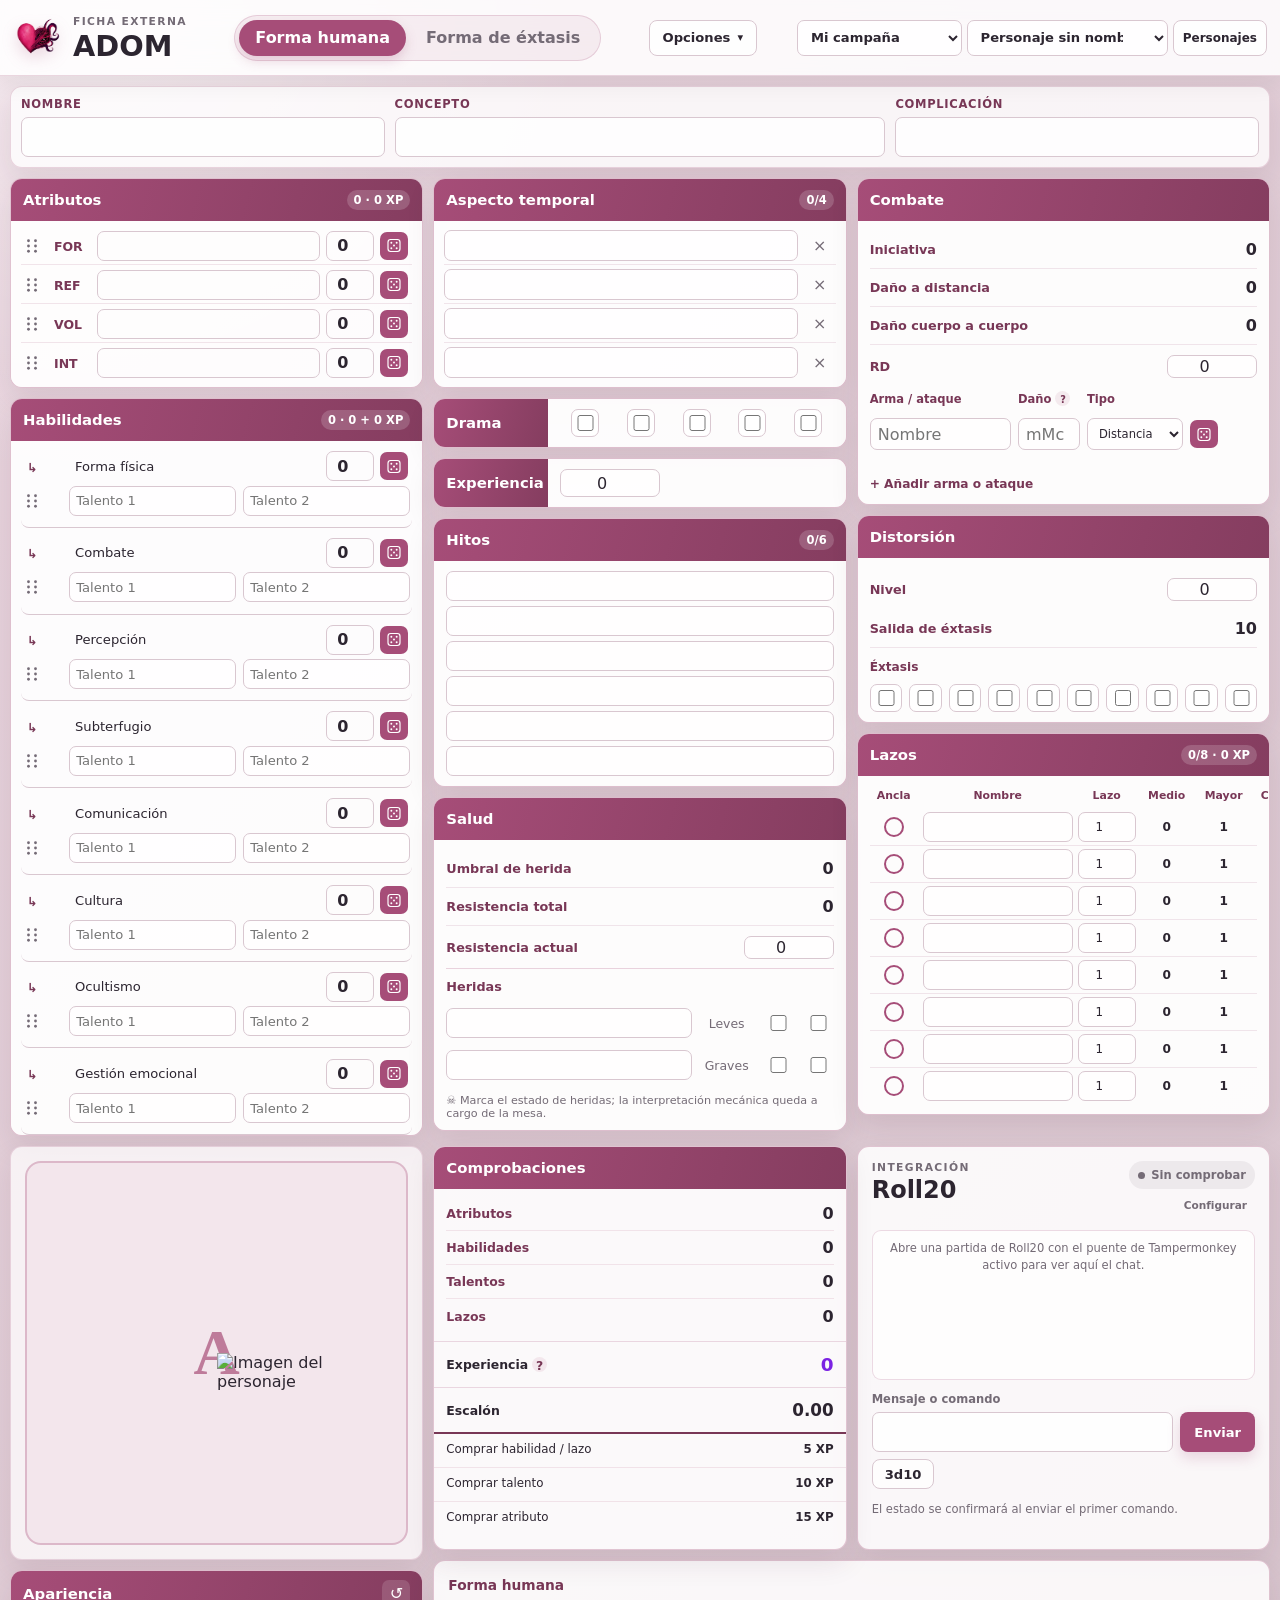
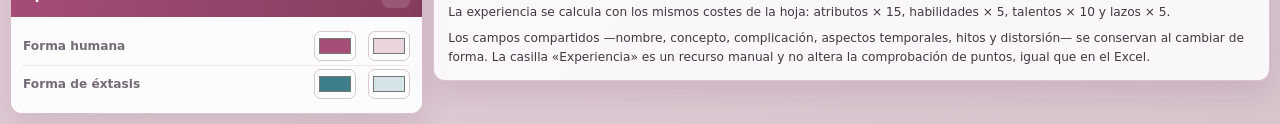
==== index.html @ f101514a "a" ====
<!DOCTYPE html>
<html lang="es">

<head>
    <meta charset="UTF-8">
    <meta name="viewport" content="width=device-width, initial-scale=1.0">
    <meta name="color-scheme" content="light">
    <title>ADOM - Ficha externa</title>
    <link rel="icon" type="image/png" href="favicon.png">
    <link rel="stylesheet" href="css/styles.css?v=46">
    <link rel="stylesheet" href="css/brand.css?v=1">
</head>

<body>
    <div class="app-shell" id="appShell">
        <header class="topbar">
            <div class="brand-block">
                <img class="brand-mark" src="logo.png" alt="Logo oficial de ADOM">
                <div class="brand-copy">
                    <p class="eyebrow brand-eyebrow">Ficha externa</p>
                    <h1 class="brand-title">ADOM</h1>
                </div>
            </div>

            <div class="character-manager" id="characterManager" aria-label="Selección de campaña y personaje">
                <label for="campaignSelector">Campaña</label>
                <select id="campaignSelector" aria-label="Campaña activa"></select>
                <label for="characterSelector">Personaje</label>
                <select id="characterSelector" aria-label="Personaje activo"></select>
                <button class="character-manager-button" id="openCharacterLibraryButton"
                    type="button">Personajes</button>
            </div>

            <div class="form-switcher" role="tablist" aria-label="Forma del personaje">
                <button class="form-tab is-active" id="humanTab" type="button" role="tab" aria-selected="true"
                    data-form="human">
                    Forma humana
                </button>
                <button class="form-tab" id="ecstasyTab" type="button" role="tab" aria-selected="false"
                    data-form="ecstasy">
                    Forma de éxtasis
                </button>
            </div>

            <div class="topbar-actions">
                <span class="viewer-badge" id="viewerBadge" hidden>Solo lectura</span>
                <span class="save-status" id="saveStatus" data-state="saved">Guardado</span>
                <details class="options-menu" id="optionsMenu">
                    <summary class="button button-secondary">Opciones</summary>
                    <div class="options-menu-panel">
                        <button class="button button-primary" id="shareButton" type="button">Compartir ficha</button>
                        <button class="button button-secondary" id="exportButton" type="button">Exportar
                            ficha</button>
                        <label class="button button-secondary file-button">
                            Importar ficha
                            <input id="importInput" type="file" accept="application/json,.json">
                        </label>
                        <button class="button button-secondary" id="exportCampaignButton" type="button">Exportar
                            campaña</button>
                        <label class="button button-secondary file-button">
                            Importar campaña
                            <input id="importCampaignInput" type="file" accept="application/json,.json">
                        </label>
                        <label class="button button-secondary file-button">
                            Importar ficha Excel
                            <input id="excelImportInput" type="file"
                                accept="application/vnd.openxmlformats-officedocument.spreadsheetml.sheet,.xlsx">
                        </label>
                        <button class="button button-danger button-quiet options-reset-button" id="resetButton"
                            type="button">Restablecer todo</button>
                    </div>
                </details>
            </div>
        </header>

        <main class="sheet-container">
            <section class="identity-strip" aria-label="Identidad del personaje">
                <label class="field field-name">
                    <span>Nombre</span>
                    <input id="characterName" type="text" autocomplete="off">
                </label>
                <label class="field field-concept">
                    <span>Concepto</span>
                    <input id="characterConcept" type="text" autocomplete="off">
                </label>
                <label class="field field-complication">
                    <span>Complicación</span>
                    <input id="characterComplication" type="text" autocomplete="off">
                </label>
            </section>

            <div class="sheet-grid">
                <div class="sheet-column sheet-column-left">
                    <section class="card" aria-labelledby="attributesTitle">
                        <div class="card-header">
                            <h2 id="attributesTitle">Atributos</h2>
                            <div class="header-tools">
                                <button class="order-link-button" id="attributesOrderLinkButton" type="button"
                                    aria-pressed="true" aria-label="Desvincular el orden de Atributos" hidden>
                                    <svg viewBox="0 0 24 24" aria-hidden="true">
                                        <path d="M10 13a5 5 0 0 0 7.54.54l3-3a5 5 0 0 0-7.07-7.07l-1.72 1.71"></path>
                                        <path d="M14 11a5 5 0 0 0-7.54-.54l-3 3a5 5 0 0 0 7.07 7.07l1.71-1.71"></path>
                                    </svg>
                                </button>
                                <span class="header-total" id="attributesTotal">0</span>
                            </div>
                        </div>
                        <div class="card-body compact-list" id="attributesList"></div>
                    </section>

                    <section class="card" aria-labelledby="skillsTitle">
                        <div class="card-header">
                            <h2 id="skillsTitle">Habilidades</h2>
                            <div class="header-tools">
                                <button class="order-link-button" id="skillsOrderLinkButton" type="button"
                                    aria-pressed="true" aria-label="Desvincular el orden de Habilidades" hidden>
                                    <svg viewBox="0 0 24 24" aria-hidden="true">
                                        <path d="M10 13a5 5 0 0 0 7.54.54l3-3a5 5 0 0 0-7.07-7.07l-1.72 1.71"></path>
                                        <path d="M14 11a5 5 0 0 0-7.54-.54l-3 3a5 5 0 0 0 7.07 7.07l1.71-1.71"></path>
                                    </svg>
                                </button>
                                <span class="header-total" id="skillsTotal">0</span>
                            </div>
                        </div>
                        <div class="card-body compact-list" id="skillsList"></div>
                    </section>
                </div>

                <div class="sheet-column sheet-column-middle">
                    <section class="card" aria-labelledby="temporalTitle">
                        <div class="card-header">
                            <h2 id="temporalTitle">Aspecto temporal</h2>
                            <span class="header-note" id="temporalAspectsNote">0/4</span>
                        </div>
                        <div class="card-body repeatable-list" id="temporalAspectsList"></div>
                    </section>

                    <section class="card card-inline" aria-labelledby="dramaTitle">
                        <div class="card-header">
                            <h2 id="dramaTitle">Drama</h2>
                        </div>
                        <div class="card-body track" id="dramaTrack"></div>
                    </section>

                    <section class="card card-inline" aria-labelledby="extraExperienceTitle">
                        <div class="card-header">
                            <h2 id="extraExperienceTitle">Experiencia</h2>
                        </div>
                        <div class="card-body inline-number">
                            <input id="extraExperience" type="number" min="-1" step="1" inputmode="numeric">
                        </div>
                    </section>

                    <section class="card" aria-labelledby="milestonesTitle">
                        <div class="card-header">
                            <h2 id="milestonesTitle">Hitos</h2><span class="header-note" id="milestonesNote">0/6</span>
                        </div>
                        <div class="card-body repeatable-list" id="milestonesList"></div>
                    </section>

                    <section class="card" aria-labelledby="healthTitle">
                        <div class="card-header">
                            <h2 id="healthTitle">Salud</h2>
                        </div>
                        <div class="card-body" id="healthPanel"></div>
                    </section>
                </div>

                <div class="sheet-column sheet-column-right">
                    <section class="card" aria-labelledby="combatTitle">
                        <div class="card-header">
                            <h2 id="combatTitle">Combate</h2>
                        </div>
                        <div class="card-body" id="combatPanel"></div>
                        <div class="card-footer">
                            <button class="text-button" id="addWeaponButton" type="button">+ Añadir arma o
                                ataque</button>
                        </div>
                    </section>

                    <section class="card" aria-labelledby="distortionTitle">
                        <div class="card-header">
                            <h2 id="distortionTitle">Distorsión</h2>
                        </div>
                        <div class="card-body" id="distortionPanel"></div>
                    </section>

                    <section class="card" id="arcaneCard" aria-labelledby="arcaneTitle" hidden>
                        <div class="card-header">
                            <h2 id="arcaneTitle">Habilidades arcanas</h2>
                            <span class="header-total" id="arcaneTotal">0</span>
                        </div>
                        <div class="card-body repeatable-list" id="arcaneSkillsList"></div>
                        <div class="card-footer">
                            <button class="text-button" id="addArcaneSkillButton" type="button">+ Añadir habilidad
                                arcana</button>
                        </div>
                    </section>

                    <section class="card" aria-labelledby="bondsTitle">
                        <div class="card-header">
                            <h2 id="bondsTitle">Lazos</h2>
                            <span class="header-note" id="bondsNote">8 fijos</span>
                        </div>
                        <div class="card-body" id="bondsPanel"></div>
                    </section>
                </div>

                <div class="sheet-portrait-column">
                    <section class="character-portrait-card" aria-label="Imagen del personaje">
                        <div class="portrait-preview-wrap" id="portraitPreviewWrap" data-frame="square">
                            <img id="characterPortrait" class="character-portrait" alt="Imagen del personaje"
                                draggable="false" hidden>
                            <div id="characterPortraitPlaceholder" class="portrait-placeholder" aria-hidden="true">A
                            </div>
                        </div>
                        <div class="portrait-editor-controls" id="portraitEditorControls" hidden>
                            <label class="field portrait-url-field">
                                <span>URL pública de la imagen</span>
                                <div class="portrait-url-row">
                                    <input id="characterImageUrl" type="url"
                                        placeholder="https://ejemplo.com/personaje.jpg" autocomplete="off"
                                        spellcheck="false">
                                    <button id="applyImageUrlButton" class="button button-secondary"
                                        type="button">Añadir</button>
                                    <button id="clearImageUrlButton" class="button button-danger button-quiet"
                                        type="button" hidden>Quitar</button>
                                </div>
                                <small>Usa un enlace directo público que termine normalmente en .jpg, .png, .webp o
                                    similar.</small>
                            </label>
                            <div class="portrait-adjustments" id="portraitAdjustments" hidden>
                                <label for="characterImageFrame">Marco</label>
                                <select id="characterImageFrame" class="portrait-frame-select">
                                    <option value="square">Cuadrado</option>
                                    <option value="portrait">Vertical</option>
                                </select>
                                <label for="characterImageZoom">Zoom</label>
                                <input id="characterImageZoom" type="range" min="1" max="3" step="0.05" value="1">
                                <output id="characterImageZoomValue" for="characterImageZoom">100%</output>
                                <button id="resetImageTransformButton" class="button button-secondary"
                                    type="button">Centrar</button>
                            </div>
                            <small class="portrait-adjustment-help" id="portraitAdjustmentHelp" hidden>Arrastra la
                                imagen para encuadrarla. Usa la rueda o el control para cambiar el zoom.</small>
                        </div>
                    </section>

                    <section class="appearance-card" aria-labelledby="appearanceTitle">
                        <div class="card-header">
                            <h2 id="appearanceTitle">Apariencia</h2>
                            <button id="resetAppearanceButton" class="icon-button appearance-reset-button" type="button"
                                title="Restablecer apariencia" aria-label="Restablecer colores de apariencia">↺</button>
                        </div>
                        <div class="card-body appearance-body">
                            <div class="color-setting">
                                <span>Forma humana</span>
                                <input id="humanColorInput" type="color" value="#a64d78" title="Color principal humano"
                                    aria-label="Color principal de la forma humana">
                                <input id="humanBackgroundInput" type="color" value="#ead5df" title="Fondo humano"
                                    aria-label="Color de fondo de la forma humana">
                            </div>
                            <div class="color-setting">
                                <span>Forma de éxtasis</span>
                                <input id="ecstasyColorInput" type="color" value="#3f7f8b"
                                    title="Color principal de éxtasis"
                                    aria-label="Color principal de la forma de éxtasis">
                                <input id="ecstasyBackgroundInput" type="color" value="#d4e4e7" title="Fondo de éxtasis"
                                    aria-label="Color de fondo de la forma de éxtasis">
                            </div>
                        </div>
                    </section>
                </div>

                <aside class="sheet-sidebar">
                    <section class="summary-card" aria-labelledby="checksTitle">
                        <div class="summary-header">
                            <h2 id="checksTitle">Comprobaciones</h2>
                        </div>
                        <dl class="summary-list" id="checksPanel"></dl>
                        <div class="xp-block">
                            <span class="xp-label">Experiencia <span class="damage-formula-help xp-breakdown-help"
                                    tabindex="0" aria-label="Ver desglose de la experiencia">?<span
                                        class="damage-formula-tooltip xp-breakdown-tooltip"
                                        id="experienceBreakdownTooltip" role="tooltip"></span></span></span>
                            <strong id="experienceTotal">0</strong>
                        </div>
                        <div class="xp-block xp-adjusted" id="adjustedExperienceRow" hidden>
                            <span class="xp-label">XP − distorsión + lazos <span
                                    class="damage-formula-help xp-breakdown-help" tabindex="0"
                                    aria-label="Ver desglose de la experiencia ajustada">?<span
                                        class="damage-formula-tooltip xp-breakdown-tooltip"
                                        id="adjustedExperienceBreakdownTooltip" role="tooltip"></span></span></span>
                            <strong id="adjustedExperience">0</strong>
                        </div>
                        <div class="tier-block">
                            <span id="tierLabel">Escalón</span>
                            <strong id="tierValue">0.00</strong>
                        </div>
                        <div class="cost-list">
                            <div><span>Comprar habilidad / lazo</span><strong>5 XP</strong></div>
                            <div><span>Comprar talento</span><strong>10 XP</strong></div>
                            <div><span>Comprar atributo</span><strong>15 XP</strong></div>
                        </div>
                    </section>

                    <section class="roll20-card" aria-labelledby="roll20Title">
                        <div class="roll20-heading">
                            <div>
                                <p class="eyebrow">Integración</p>
                                <h2 id="roll20Title">Roll20</h2>
                            </div>
                            <div class="roll20-heading-actions">
                                <span class="connection-pill" id="connectionStatus" data-state="unknown">Sin
                                    comprobar</span>
                                <a class="roll20-setup-button" id="roll20SetupLink" href="instalar.html">Configurar</a>
                            </div>
                        </div>
                        <div class="roll20-chat" id="roll20Chat" role="log" aria-live="polite"
                            aria-label="Mensajes del chat de Roll20">
                            <p class="roll20-chat-empty" id="roll20ChatEmpty">Abre una partida de Roll20 con el puente
                                de Tampermonkey activo para ver aquí el chat.</p>
                        </div>
                        <label class="field field-small">
                            <span>Mensaje o comando</span>
                            <div class="command-row">
                                <input id="manualCommand" type="text" value="" spellcheck="false">
                                <button class="button button-secondary" id="resetManualCommandButton" type="button"
                                    title="Usar el comando base sin modificador">3d10</button>
                                <button class="button button-primary" id="sendCommandButton"
                                    type="button">Enviar</button>
                            </div>
                        </label>
                        <p class="bridge-message" id="bridgeMessage" aria-live="polite">El estado se confirmará al
                            enviar el primer comando.</p>
                    </section>

                    <section class="help-card" id="formHelp"></section>
                </aside>
            </div>
        </main>

        <dialog class="character-library-dialog" id="characterLibraryDialog" aria-labelledby="characterLibraryTitle">
            <div class="character-library-header">
                <div>
                    <p class="eyebrow">Organización</p>
                    <h2 id="characterLibraryTitle">Campañas y personajes</h2>
                </div>
                <button class="icon-button" id="closeCharacterLibraryButton" type="button"
                    aria-label="Cerrar">×</button>
            </div>

            <section class="library-section" aria-label="Gestión de campañas">
                <label class="field field-small" for="libraryCampaignSelector"><span>Campaña</span></label>
                <div class="library-toolbar">
                    <select id="libraryCampaignSelector"></select>
                    <button class="button button-secondary" id="addCampaignButton" type="button">+ Campaña</button>
                    <button class="button button-secondary" id="renameCampaignButton" type="button">Renombrar</button>
                    <button class="button button-danger button-quiet" id="deleteCampaignButton"
                        type="button">Eliminar</button>
                </div>
            </section>

            <section class="library-section library-browser" aria-label="Carpetas y personajes">
                <div class="library-filters">
                    <label class="field field-small" for="characterSearch">
                        <span>Buscar por nombre</span>
                        <input id="characterSearch" type="search" placeholder="Escribe un nombre…" autocomplete="off">
                    </label>
                    <label class="field field-small" for="folderFilter">
                        <span>Carpeta</span>
                        <select id="folderFilter"></select>
                    </label>
                    <div class="library-folder-actions">
                        <button class="button button-secondary" id="addFolderButton" type="button">+ Carpeta</button>
                        <button class="button button-secondary" id="renameFolderButton" type="button">Renombrar</button>
                        <button class="button button-danger button-quiet" id="deleteFolderButton"
                            type="button">Eliminar</button>
                    </div>
                </div>
                <div class="character-library-list" id="characterLibraryList"></div>
            </section>

            <div class="character-library-footer">
                <span id="characterLibraryCount">0 personajes</span>
                <div>
                    <button class="button button-danger button-quiet" id="deleteCharacterButton" type="button">Eliminar
                        personaje activo</button>
                    <button class="button button-primary" id="newCharacterButton" type="button">+ Nuevo
                        personaje</button>
                </div>
            </div>
        </dialog>

        <div class="toast-region" id="toastRegion" aria-live="polite" aria-atomic="true"></div>
    </div>

    <script src="js/state.js?v=33"></script>
    <script src="js/xlsx-import.js"></script>
    <script src="js/calculations.js"></script>
    <script src="js/roll20-bridge.js?v=31"></script>
    <script src="js/ui.js?v=46"></script>
    <script src="js/app.js"></script>
</body>

</html>
---- css/styles.css ----
:root {
    --page-bg: #ead5df;
    --page-bg-deep: #dfc2d0;
    --accent: #a64d78;
    --accent-strong: #7e2b55;
    --accent-soft: #f5e9ef;
    --accent-rgb: 166, 77, 120;
    --ink: #2c2530;
    --muted: #746b76;
    --line: #d9c7d0;
    --surface: #fffdfd;
    --surface-muted: rgba(255, 255, 255, 0.72);
    --danger: #9f3140;
    --success: #237654;
    --warning: #8b6118;
    --shadow: 0 12px 28px rgba(72, 31, 51, 0.10);
    --radius: 12px;
    --radius-small: 8px;
    --transition: 160ms ease;
}

* {
    box-sizing: border-box;
}

html {
    min-width: 320px;
    background: var(--page-bg);
}

body {
    margin: 0;
    max-width: 100%;
    overflow-x: hidden;
    color: var(--ink);
    background:
        radial-gradient(circle at 8% 0%, rgba(255, 255, 255, 0.56), transparent 30rem),
        linear-gradient(135deg, var(--page-bg), var(--page-bg-deep));
    font-family: Inter, ui-sans-serif, system-ui, -apple-system, BlinkMacSystemFont, "Segoe UI", sans-serif;
    min-height: 100vh;
}

button,
input,
textarea,
select {
    font: inherit;
}

button {
    color: inherit;
}

input,
textarea,
select {
    width: 100%;
    border: 1px solid var(--line);
    border-radius: 7px;
    color: var(--ink);
    background: rgba(255, 255, 255, 0.86);
    outline: none;
    transition: border-color var(--transition), box-shadow var(--transition), background var(--transition);
}

input:focus,
textarea:focus,
select:focus {
    border-color: var(--accent);
    background: #fff;
    box-shadow: 0 0 0 3px rgba(var(--accent-rgb), 0.14);
}

input[type="number"] {
    text-align: center;
}

input[type="checkbox"] {
    width: 1.05rem;
    height: 1.05rem;
    accent-color: var(--accent);
}

.app-shell[data-form="ecstasy"] {
    --page-bg: #d4e4e7;
    --page-bg-deep: #bfd6da;
    --accent: #3f7f8b;
    --accent-strong: #185865;
    --accent-soft: #e5f1f3;
    --accent-rgb: 63, 127, 139;
    --line: #bfd2d6;
    --shadow: 0 12px 28px rgba(21, 71, 79, 0.11);
}

.app-shell {
    min-height: 100vh;
    background:
        radial-gradient(circle at 8% 0%, rgba(255, 255, 255, 0.56), transparent 30rem),
        linear-gradient(135deg, var(--page-bg), var(--page-bg-deep));
    transition: background 260ms ease;
}

.topbar {
    position: sticky;
    top: 0;
    z-index: 20;
    display: grid;
    grid-template-columns: auto 1fr auto minmax(360px, 470px);
    grid-template-areas: "brand forms options character";
    align-items: center;
    column-gap: 40px;
    row-gap: 10px;
    min-height: 76px;
    padding: 13px;
    border-bottom: 1px solid rgba(var(--accent-rgb), 0.22);
    background: rgba(255, 255, 255, 0.86);
    backdrop-filter: blur(15px);
    box-shadow: 0 7px 25px rgba(29, 25, 30, 0.07);
}

.character-manager {
    grid-area: character;
    display: grid;
    grid-template-columns: minmax(110px, 0.9fr) minmax(130px, 1.1fr) auto;
    align-items: center;
    gap: 5px;
}

.character-manager label {
    position: absolute;
    width: 1px;
    height: 1px;
    overflow: hidden;
    clip: rect(0, 0, 0, 0);
}

.character-manager select {
    min-width: 0;
    height: 36px;
    padding: 6px 28px 6px 9px;
    font-size: 0.82rem;
    font-weight: 700;
}

.character-manager-button {
    min-height: 36px;
    padding: 6px 9px;
    border: 1px solid var(--line);
    border-radius: 8px;
    background: rgba(255, 255, 255, 0.75);
    cursor: pointer;
    font-size: 0.75rem;
    font-weight: 800;
}

.character-manager-button:hover {
    border-color: var(--accent);
    background: #fff;
}

.character-manager-delete {
    color: var(--danger);
}

.character-manager-button:disabled {
    opacity: 0.42;
    cursor: not-allowed;
}

.brand-block {
    grid-area: brand;
}

.character-library-dialog {
    width: min(900px, calc(100vw - 28px));
    max-width: none;
    max-height: min(760px, calc(100vh - 28px));
    padding: 0;
    overflow: hidden;
    border: 1px solid rgba(var(--accent-rgb), 0.3);
    border-radius: 16px;
    color: var(--ink);
    background: #fffdfd;
    box-shadow: 0 28px 80px rgba(44, 37, 48, 0.28);
}

.character-library-dialog::backdrop {
    background: rgba(44, 37, 48, 0.46);
    backdrop-filter: blur(3px);
}

.destructive-confirm-dialog {
    width: min(460px, calc(100vw - 28px));
    max-width: none;
    padding: 0;
    overflow: visible;
    border: 0;
    border-radius: 18px;
    background: transparent;
    box-shadow: 0 28px 80px rgba(44, 37, 48, 0.32);
}

.destructive-confirm-dialog::backdrop {
    background: rgba(44, 37, 48, 0.58);
    backdrop-filter: blur(4px);
}

.destructive-confirm-dialog .reset-confirm-dialog {
    width: 100%;
}

.simple-modal-dialog .reset-confirm-dialog p {
    margin-bottom: 14px;
}

.simple-modal-dialog .simple-modal-input[readonly] {
    cursor: text;
    background: rgba(var(--accent-rgb), 0.05);
}

.character-library-dialog[open] {
    display: grid;
    grid-template-rows: auto auto minmax(260px, 1fr) auto;
}

.character-library-header,
.character-library-footer {
    display: flex;
    align-items: center;
    justify-content: space-between;
    gap: 12px;
    padding: 14px 16px;
    background: rgba(var(--accent-rgb), 0.06);
}

.character-library-header {
    border-bottom: 1px solid rgba(var(--accent-rgb), 0.16);
}

.character-library-header h2 {
    margin: 0;
    font-size: 1.12rem;
}

.character-library-header .icon-button {
    flex: 0 0 auto;
    color: var(--accent-strong);
    background: rgba(var(--accent-rgb), 0.09);
}

.library-section {
    padding: 13px 16px;
    border-bottom: 1px solid rgba(var(--accent-rgb), 0.14);
}

.library-toolbar {
    display: grid;
    grid-template-columns: minmax(180px, 1fr) repeat(3, auto);
    gap: 7px;
    margin-top: 6px;
}

.library-toolbar select,
.library-filters select,
.character-library-move {
    min-height: 36px;
    padding: 6px 30px 6px 9px;
}

.library-browser {
    display: grid;
    grid-template-columns: minmax(190px, 0.34fr) minmax(260px, 1fr);
    gap: 14px;
    min-height: 0;
    overflow: hidden;
}

.library-filters {
    display: grid;
    align-content: start;
    gap: 12px;
}

.library-folder-actions {
    display: grid;
    grid-template-columns: 1fr 1fr;
    gap: 6px;
}

.library-folder-actions .button:first-child {
    grid-column: 1 / -1;
}

.character-library-list {
    min-height: 230px;
    overflow-y: auto;
    padding-right: 4px;
}

.character-folder-group + .character-folder-group {
    margin-top: 14px;
}

.character-folder-title {
    display: flex;
    align-items: center;
    gap: 7px;
    margin: 0 0 6px;
    color: var(--accent-strong);
    font-size: 0.76rem;
    letter-spacing: 0.06em;
    text-transform: uppercase;
}

.character-folder-title::before {
    content: "";
    width: 15px;
    height: 11px;
    border-radius: 3px 3px 2px 2px;
    background: var(--accent);
    box-shadow: 4px -3px 0 -1px var(--accent);
}

.character-library-entry-row {
    display: grid;
    grid-template-columns: minmax(0, 1fr) minmax(115px, 0.48fr);
    gap: 7px;
    margin-bottom: 6px;
}

.character-library-entry {
    min-width: 0;
    padding: 9px 10px;
    overflow: hidden;
    border: 1px solid var(--line);
    border-radius: 9px;
    color: var(--ink);
    background: rgba(255, 255, 255, 0.82);
    cursor: pointer;
    font-weight: 750;
    text-align: left;
    text-overflow: ellipsis;
    white-space: nowrap;
}

.character-library-entry:hover,
.character-library-entry.is-active {
    border-color: var(--accent);
    background: rgba(var(--accent-rgb), 0.08);
}

.character-library-empty {
    display: grid;
    place-items: center;
    min-height: 210px;
    margin: 0;
    color: var(--muted);
    font-size: 0.8rem;
    text-align: center;
}

.character-library-footer {
    border-top: 1px solid rgba(var(--accent-rgb), 0.16);
    font-size: 0.76rem;
    font-weight: 750;
}

.character-library-footer > div {
    display: flex;
    gap: 7px;
}

.roll20-heading h2 {
    margin: 0;
    line-height: 1;
}

.eyebrow {
    margin: 0 0 4px;
    color: var(--muted);
    font-size: 0.67rem;
    font-weight: 800;
    letter-spacing: 0.13em;
    text-transform: uppercase;
}

.form-switcher {
    grid-area: forms;
    justify-self: center;
    display: inline-flex;
    gap: 4px;
    padding: 4px;
    border: 1px solid rgba(var(--accent-rgb), 0.20);
    border-radius: 999px;
    background: rgba(var(--accent-rgb), 0.08);
}

.form-tab {
    min-height: 36px;
    padding: 7px 16px;
    border: 0;
    border-radius: 999px;
    background: transparent;
    color: var(--muted);
    cursor: pointer;
    font-weight: 700;
    transition: background var(--transition), color var(--transition), box-shadow var(--transition);
}

.form-tab:hover {
    color: var(--accent-strong);
}

.form-tab.is-active {
    color: #fff;
    background: var(--accent);
    box-shadow: 0 5px 12px rgba(var(--accent-rgb), 0.23);
}

.topbar-actions {
    grid-area: options;
    display: flex;
    align-items: center;
    justify-content: flex-end;
    gap: 8px;
    flex-wrap: wrap;
}

.options-menu {
    position: relative;
}

.options-menu > summary {
    gap: 7px;
    list-style: none;
}

.options-menu > summary::-webkit-details-marker {
    display: none;
}

.options-menu > summary::after {
    content: "▾";
    font-size: 0.7rem;
    transition: transform var(--transition);
}

.options-menu[open] > summary::after {
    transform: rotate(180deg);
}

.options-menu-panel {
    position: absolute;
    top: calc(100% + 10px);
    right: 0;
    z-index: 30;
    display: grid;
    width: 210px;
    gap: 6px;
    padding: 8px;
    border: 1px solid var(--line);
    border-radius: 11px;
    background: rgba(255, 255, 255, 0.98);
    box-shadow: 0 14px 35px rgba(29, 25, 30, 0.18);
}

.options-menu-panel .button {
    width: 100%;
    justify-content: flex-start;
    text-decoration: none;
}

.options-menu-panel .options-reset-button {
    margin-top: 3px;
    border-color: var(--danger);
}

.button {
    display: inline-flex;
    align-items: center;
    justify-content: center;
    min-height: 36px;
    padding: 8px 13px;
    border: 1px solid transparent;
    border-radius: 8px;
    background: none;
    cursor: pointer;
    font-size: 0.82rem;
    font-weight: 750;
    transition: transform var(--transition), background var(--transition), border-color var(--transition), box-shadow var(--transition);
}

.button:hover {
    transform: translateY(-1px);
}

.button-primary {
    color: #fff;
    background: var(--accent);
    box-shadow: 0 6px 14px rgba(var(--accent-rgb), 0.2);
}

.button-primary:hover {
    background: var(--accent-strong);
}

.button-secondary {
    border-color: var(--line);
    background: rgba(255, 255, 255, 0.75);
}

.button-secondary:hover {
    border-color: var(--accent);
}

.button-danger {
    color: var(--danger);
}

.button-quiet:hover {
    background: rgba(159, 49, 64, 0.08);
}

.file-button input {
    position: absolute;
    width: 1px;
    height: 1px;
    overflow: hidden;
    clip: rect(0, 0, 0, 0);
}

.save-status,
.viewer-badge,
.connection-pill {
    display: inline-flex;
    align-items: center;
    gap: 6px;
    min-height: 28px;
    padding: 5px 9px;
    border-radius: 999px;
    font-size: 0.72rem;
    font-weight: 800;
}

.viewer-badge {
    color: var(--accent-strong);
    background: var(--accent-soft);
}

.viewer-badge[hidden] {
    display: none;
}

.app-shell[data-viewer="true"] .topbar-actions .button,
.app-shell[data-viewer="true"] .topbar-actions .file-button,
.app-shell[data-viewer="true"] .save-status,
.app-shell[data-viewer="true"] .character-manager,
.app-shell[data-viewer="true"] .portrait-url-field,
.app-shell[data-viewer="true"] .portrait-adjustments,
.app-shell[data-viewer="true"] .portrait-adjustment-help,
.app-shell[data-viewer="true"] .card-footer,
.app-shell[data-viewer="true"] .roll-button,
.app-shell[data-viewer="true"] .icon-button,
.app-shell[data-viewer="true"] .appearance-card,
.app-shell[data-viewer="true"] .roll20-card {
    display: none;
}

.app-shell[data-viewer="true"] input:disabled,
.app-shell[data-viewer="true"] textarea:disabled,
.app-shell[data-viewer="true"] select:disabled {
    opacity: 1;
    color: var(--ink);
    border-color: var(--line);
    background: transparent;
}

.app-shell[data-viewer="true"] .anchor-cell {
    cursor: default;
}

.app-shell[data-viewer="true"] .anchor-cell input:disabled {
    opacity: 0;
}

/* Quita esta regla para volver a mostrar el indicador de guardado de la cabecera. */
.save-status {
    display: none;
}

.save-status::before,
.connection-pill::before {
    content: "";
    width: 7px;
    height: 7px;
    border-radius: 50%;
    background: currentColor;
}

.save-status[data-state="saved"] {
    color: var(--success);
    background: rgba(35, 118, 84, 0.09);
}

.save-status[data-state="saving"] {
    color: var(--warning);
    background: rgba(139, 97, 24, 0.09);
}

.sheet-container {
    /* width: min(1900px, 100%); */
    margin: 0 auto;
    padding: 10px;
}

.identity-strip {
    display: grid;
    grid-template-columns: 1fr 1.35fr 1fr;
    gap: 10px;
    margin-bottom: 10px;
    padding: 10px;
    border: 1px solid rgba(var(--accent-rgb), 0.22);
    border-radius: var(--radius);
    background: rgba(255, 255, 255, 0.78);
    box-shadow: var(--shadow);
}

.field {
    display: grid;
    gap: 6px;
}

.field > span {
    color: var(--accent-strong);
    font-size: 0.72rem;
    font-weight: 850;
    letter-spacing: 0.06em;
    text-transform: uppercase;
}

.field input,
.field textarea {
    min-height: 40px;
    padding: 8px 10px;
}

.field-small > span {
    color: var(--muted);
    letter-spacing: 0;
    text-transform: none;
}

.sheet-grid {
    display: grid;
    grid-template-columns: minmax(205px, 0.82fr) minmax(210px, 0.78fr) minmax(350px, 1.28fr) minmax(185px, 0.69fr) minmax(210px, 0.72fr);
    gap: 10px;
    align-items: start;
}

.sheet-grid > *,
.topbar > * {
    min-width: 0;
}

.sheet-column {
    display: grid;
    gap: 10px;
}

.sheet-portrait-column {
    display: grid;
    align-content: start;
    gap: 10px;
}

.card,
.summary-card,
.roll20-card,
.appearance-card,
.help-card {
    overflow: hidden;
    border: 1px solid rgba(var(--accent-rgb), 0.31);
    border-radius: var(--radius);
    background: var(--surface-muted);
    box-shadow: var(--shadow);
}

.summary-card {
    position: relative;
    z-index: 2;
    overflow: visible;
}

.summary-card .summary-header {
    border-radius: calc(var(--radius) - 1px) calc(var(--radius) - 1px) 0 0;
}

.card-header .appearance-reset-button {
    flex: 0 0 auto;
    color: #fff;
    background: rgba(255, 255, 255, 0.14);
}

.card-header .appearance-reset-button:hover {
    color: #fff;
    background: rgba(255, 255, 255, 0.24);
}

.color-setting {
    display: grid;
    grid-template-columns: minmax(0, 1fr) 42px 42px;
    align-items: center;
    justify-content: space-between;
    gap: 12px;
    min-height: 38px;
    color: var(--muted);
    font-size: 0.76rem;
    font-weight: 750;
}

.color-setting + .color-setting {
    border-top: 1px solid rgba(var(--accent-rgb), 0.13);
}

.color-setting input[type="color"] {
    width: 42px;
    height: 30px;
    padding: 2px;
    border-radius: 7px;
    cursor: pointer;
}

.card-header,
.summary-header {
    display: flex;
    align-items: center;
    justify-content: space-between;
    gap: 12px;
    min-height: 42px;
    padding: 9px 12px;
    color: #fff;
    background: linear-gradient(105deg, var(--accent), color-mix(in srgb, var(--accent-strong) 72%, var(--accent)));
}

.card-header h2,
.summary-header h2 {
    margin: 0;
    font-size: 0.93rem;
    font-weight: 780;
}

.header-total,
.header-note {
    min-width: 28px;
    padding: 3px 7px;
    border-radius: 999px;
    color: #fff;
    background: rgba(255, 255, 255, 0.17);
    text-align: center;
    font-size: 0.72rem;
    font-weight: 850;
}

.header-tools {
    display: flex;
    align-items: center;
    gap: 6px;
}

.order-link-button {
    position: relative;
    display: inline-grid;
    place-items: center;
    width: 20px;
    height: 20px;
    padding: 0;
    border: 0;
    border-radius: 999px;
    color: #fff;
    background: rgba(255, 255, 255, 0.18);
    cursor: pointer;
    transition: opacity var(--transition), background var(--transition), transform var(--transition);
}

.order-link-button[hidden] {
    display: none;
}

.order-link-button svg {
    width: 10px;
    height: 10px;
    fill: none;
    stroke: currentColor;
    stroke-width: 2.2;
    stroke-linecap: round;
    stroke-linejoin: round;
}

.order-link-button:hover,
.order-link-button:focus-visible {
    background: rgba(255, 255, 255, 0.3);
    outline: none;
    transform: translateY(-1px);
}

.order-link-button.is-unlinked {
    opacity: 0.58;
}

.order-link-button.is-unlinked::after {
    position: absolute;
    width: 16px;
    height: 2px;
    border-radius: 2px;
    background: currentColor;
    content: "";
    transform: rotate(-45deg);
}

.card-body {
    padding: 10px 12px;
    background: rgba(255, 255, 255, 0.79);
}

.card-footer {
    padding: 7px 12px 10px;
    background: rgba(255, 255, 255, 0.79);
}

.text-button,
.icon-button,
.roll-button {
    border: 0;
    background: none;
    cursor: pointer;
}

.text-button {
    padding: 3px 0;
    color: var(--accent-strong);
    font-size: 0.76rem;
    font-weight: 800;
}

.text-button:hover {
    text-decoration: underline;
}

.stat-row,
.simple-row,
.derived-row,
.repeatable-row,
.weapon-row,
.bond-row,
.arcane-row {
    border-bottom: 1px solid rgba(var(--accent-rgb), 0.14);
}

.stat-row:last-child,
.simple-row:last-child,
.derived-row:last-child,
.repeatable-row:last-child,
.weapon-row:last-child,
.bond-row:last-child,
.arcane-row:last-child {
    border-bottom: 0;
}

.stat-row {
    display: grid;
    grid-template-columns: 42px minmax(0, 1fr) 48px 32px 22px;
    align-items: center;
    gap: 6px;
    min-height: 39px;
}

.stat-code {
    color: var(--accent-strong);
    font-size: 0.78rem;
    font-weight: 900;
    padding-left: 6px;
    padding-top: 2px;
}

.stat-row input {
    min-height: 30px;
    padding: 4px 6px;
    /* border-color: transparent; */
    background: transparent;
}

.stat-row input:hover,
.stat-row input:focus {
    border-color: var(--line);
    background: #fff;
}

.stat-value {
    text-align: center;
    font-weight: 800;
}

.roll-button {
    display: grid;
    place-items: center;
    width: 28px;
    height: 28px;
    border-radius: 7px;
    color: #fff;
    background: var(--accent);
    font-size: 0.72rem;
    font-weight: 900;
    transition: transform var(--transition), background var(--transition);
}

.roll-button:hover {
    transform: translateY(-1px) rotate(-3deg);
    background: var(--accent-strong);
}

.repeatable-row,
.arcane-row {
    display: grid;
    grid-template-columns: minmax(0, 1fr) 30px;
    gap: 8px;
    align-items: center;
    padding: 5px 0;
}

.arcane-row {
    grid-template-columns: minmax(0, 1fr) 54px 30px;
}

.repeatable-row input,
.arcane-row input,
.weapon-row input,
.weapon-row select,
.bond-row input {
    min-height: 32px;
    padding: 5px 7px;
}

#temporalAspectsList .repeatable-row input {
    min-height: 30px;
}

#temporalAspectsList .repeatable-row {
    min-height: 39px;
    padding: 0;
}

#skillsList {
    padding: 0px 10px;
}

.icon-button {
    display: grid;
    place-items: center;
    width: 28px;
    height: 28px;
    border-radius: 7px;
    color: var(--muted);
    transition: color var(--transition), background var(--transition);
}

.icon-button:hover {
    color: var(--danger);
    background: rgba(159, 49, 64, 0.08);
}

.reorder-controls {
    display: grid;
    gap: 1px;
}

.reorder-button {
    width: 22px;
    height: 16px;
    border-radius: 4px;
    color: var(--muted);
    font-size: 0.66rem;
    line-height: 1;
}

.reorder-button:hover {
    color: var(--accent-strong);
    background: var(--accent-soft);
}

.reorder-button:disabled {
    opacity: 0.25;
    cursor: default;
}

.reorder-button:disabled:hover {
    color: var(--muted);
    background: none;
}

.skill-drag-handle {
    display: grid;
    place-items: center;
    width: 22px;
    height: 28px;
    padding: 0;
    border: 0;
    border-radius: 4px;
    color: var(--muted);
    background: none;
    cursor: grab;
    transform-origin: left center;
    transition: color var(--transition), background var(--transition), transform var(--transition);
}

.skill-drag-handle:hover,
.skill-drag-handle:focus-visible {
    color: var(--accent-strong);
    background: var(--accent-soft);
    outline: none;
    transform: scale(1.08);
}

.skill-drag-handle:active {
    cursor: grabbing;
}

.drag-grip-icon {
    width: 14px;
    height: 16px;
    fill: currentColor;
}

.skill-block {
    position: relative;
    border-radius: 8px;
}

.skill-block.is-dragging,
.attribute-row.is-dragging {
    z-index: 2;
    opacity: 0.42;
    outline: 2px dashed var(--accent);
    outline-offset: -2px;
    background: rgba(var(--accent-rgb), 0.08);
}

.skill-block.skill-drop-settle,
.attribute-row.skill-drop-settle {
    animation: skill-drop-settle 360ms cubic-bezier(.2,.8,.2,1);
}

@keyframes skill-drop-settle {
    0% {
        background: rgba(var(--accent-rgb), 0.22);
        transform: scale(0.985);
    }
    65% { transform: scale(1.008); }
    100% {
        background: transparent;
        transform: scale(1);
    }
}

.card-inline {
    display: grid;
    grid-template-columns: minmax(110px, 0.38fr) 1fr;
}

.card-inline .card-header {
    border-radius: 0;
}

.card-inline .card-body {
    display: flex;
    align-items: center;
}

.track {
    justify-content: space-evenly;
    gap: 10px;
}

#dramaTrack {
    display: grid;
    grid-template-columns: repeat(5, minmax(28px, 1fr));
    justify-items: center;
    gap: 4px;
    min-width: 0;
}

.track-check {
    display: grid;
    place-items: center;
    width: 28px;
    height: 28px;
    border: 1px solid var(--line);
    border-radius: 7px;
    background: #fff;
}

.inline-number input {
    max-width: 100px;
    min-height: 28px;
}

.simple-row,
.derived-row {
    display: grid;
    grid-template-columns: minmax(0, 1fr) auto;
    gap: 12px;
    align-items: center;
    min-height: 38px;
}

.derived-row span:first-child,
.simple-row label {
    color: var(--accent-strong);
    font-size: 0.8rem;
    font-weight: 650;
}

.derived-value {
    min-width: 46px;
    text-align: right;
    font-weight: 850;
}

.health-current-row {
    display: grid;
    grid-template-columns: minmax(0, 1fr) 90px;
    gap: 10px;
    align-items: center;
    min-height: 42px;
}

.health-current-row label {
    color: var(--accent-strong);
    font-size: 0.8rem;
    font-weight: 650;
}

.wounds-block {
    padding-top: 10px;
    border-top: 1px solid rgba(var(--accent-rgb), 0.24);
}

.wounds-title {
    margin: 0 0 8px;
    color: var(--accent-strong);
    font-size: 0.8rem;
    font-weight: 800;
}

.wound-row {
    display: grid;
    grid-template-columns: minmax(0, 1fr) 54px repeat(2, 32px);
    gap: 8px;
    align-items: center;
    min-height: 42px;
}

.wound-row > span {
    font-size: 0.78rem;
    color: var(--muted);
}

.wound-description {
    min-width: 0;
    min-height: 30px;
    padding: 4px 5px;
    font-size: 0.74rem;
}

.wound-row span {
    text-align: center;
}

.wound-marker {
    display: grid;
    place-items: center;
}

.skull-note {
    margin: 8px 0 0;
    color: var(--muted);
    font-size: 0.7rem;
}

.weapon-table-header,
.weapon-row {
    display: grid;
    grid-template-columns: minmax(0, 1fr) minmax(62px, 0.32fr) minmax(96px, 0.56fr) 30px 30px;
    gap: 7px;
    align-items: center;
}

.weapon-table-header {
    padding: 4px 0 6px;
    color: var(--accent-strong);
    font-size: 0.72rem;
    font-weight: 850;
}

.weapon-damage-heading {
    display: inline-flex;
    align-items: center;
    gap: 4px;
}

.damage-formula-help {
    position: relative;
    display: inline-grid;
    place-items: center;
    width: 15px;
    height: 15px;
    flex: 0 0 15px;
    padding-top: 2px;
    border: 0;
    border-radius: 50%;
    color: var(--accent-strong);
    background: rgba(var(--accent-rgb), 0.1);
    cursor: help;
    font-size: 0.61rem;
    font-weight: 900;
    line-height: 1;
    transition: color var(--transition), background var(--transition), transform var(--transition);
}

.damage-formula-help:hover,
.damage-formula-help:focus-visible {
    color: #fff;
    background: var(--accent);
    outline: none;
    transform: translateY(-1px);
}

.damage-formula-tooltip {
    position: absolute;
    z-index: 10;
    top: calc(100% + 9px);
    left: 50%;
    display: grid;
    width: 142px;
    padding: 7px 8px;
    border: 1px solid var(--line);
    border-radius: 8px;
    color: var(--ink);
    background: #fff;
    box-shadow: 0 9px 24px rgba(44, 37, 48, 0.16);
    font-size: 0.68rem;
    font-weight: 600;
    line-height: 1.25;
    text-align: left;
    opacity: 0;
    pointer-events: none;
    transform: translate(-50%, -3px);
    transition: opacity var(--transition), transform var(--transition);
}

.damage-formula-tooltip::before {
    content: "";
    position: absolute;
    top: -5px;
    left: calc(50% - 5px);
    width: 9px;
    height: 9px;
    border-top: 1px solid var(--line);
    border-left: 1px solid var(--line);
    background: #fff;
    transform: rotate(45deg);
}

.damage-formula-tooltip > span {
    display: grid;
    grid-template-columns: 18px minmax(0, 1fr);
    align-items: center;
    gap: 4px;
    padding: 3px 2px;
}

.damage-formula-tooltip b {
    color: var(--accent-strong);
    font-size: 0.72rem;
    text-align: center;
}

.damage-formula-help:hover .damage-formula-tooltip,
.damage-formula-help:focus-visible .damage-formula-tooltip {
    opacity: 1;
    transform: translate(-50%, 0);
}

.weapon-row {
    padding: 6px 0;
}

.weapon-damage-type {
    min-width: 0;
    font-size: 0.72rem;
}

.weapon-row input[aria-invalid="true"] {
    border-color: var(--danger);
    box-shadow: 0 0 0 2px rgba(159, 49, 64, 0.1);
}

.distortion-grid {
    display: flex;
    flex-wrap: wrap;
    gap: 7px;
    margin-top: 10px;
}

.distortion-grid .track-check {
    width: auto;
    min-width: 24px;
    flex: 1 1 24px;
}

.distortion-caption {
    margin: 12px 0 2px;
    color: var(--accent-strong);
    font-size: 0.76rem;
    font-weight: 850;
}

.bond-table-header,
.bond-row {
    display: grid;
    grid-template-columns: minmax(130px, 1fr) 55px repeat(3, 49px) 28px;
    gap: 5px;
    align-items: center;
}

.bond-table-header {
    padding: 3px 0 7px;
    color: var(--accent-strong);
    font-size: 0.68rem;
    font-weight: 850;
    text-align: center;
}

.bond-row {
    padding: 3px 0;
}

.bond-row input {
    min-height: 30px;
    padding: 3px 6px;
    font-size: 0.74rem;
}

.bond-derived {
    text-align: center;
    font-size: 0.76rem;
    font-weight: 800;
}

.empty-bond-message {
    margin: 0;
    color: var(--muted);
    font-size: 0.76rem;
    line-height: 1.45;
}

.sheet-sidebar {
    /* position: sticky;
    top: 94px; */
    display: grid;
    gap: 10px;
}

.summary-card {
    background: rgba(255, 255, 255, 0.88);
}

.summary-list {
    margin: 0;
    padding: 8px 12px;
}

.summary-list > div {
    display: flex;
    align-items: center;
    justify-content: space-between;
    gap: 12px;
    min-height: 34px;
    border-bottom: 1px solid rgba(var(--accent-rgb), 0.13);
}

.summary-list > div:last-child {
    border-bottom: 0;
}

.summary-list dt,
.summary-list dd {
    margin: 0;
}

.summary-list dt {
    color: var(--accent-strong);
    font-size: 0.78rem;
    font-weight: 700;
}

.summary-list dd {
    font-weight: 850;
}

.xp-block,
.tier-block {
    display: flex;
    align-items: center;
    justify-content: space-between;
    gap: 12px;
    padding: 12px;
    border-top: 1px solid rgba(var(--accent-rgb), 0.2);
}

.xp-block[hidden] {
    display: none;
}

.xp-block span,
.tier-block span {
    font-size: 0.78rem;
    font-weight: 800;
}

.xp-label {
    display: inline-flex;
    align-items: center;
    gap: 4px;
}

.xp-breakdown-help:hover,
.xp-breakdown-help:focus-visible {
    z-index: 40;
}

.xp-block .xp-breakdown-tooltip {
    width: min(270px, 76vw);
    font-size: 0.68rem;
    font-weight: 600;
}

.xp-block .xp-breakdown-tooltip > span {
    display: block;
    padding: 3px 2px;
    font-size: 0.68rem;
    font-weight: 600;
}

#experienceBreakdownTooltip {
    top: auto;
    bottom: calc(100% + 9px);
    transform: translate(-50%, 3px);
}

#experienceBreakdownTooltip::before {
    top: auto;
    bottom: -5px;
    transform: rotate(225deg);
}

.xp-block strong {
    color: #7b22e3;
    font-size: 1.15rem;
}

.app-shell[data-form="ecstasy"] #experienceTotal {
    color: var(--ink);
}

.xp-adjusted {
    background: rgba(123, 34, 227, 0.04);
}

.tier-block strong {
    font-size: 1.05rem;
}

.cost-list {
    border-top: 2px solid var(--accent-strong);
}

.cost-list > div {
    display: flex;
    justify-content: space-between;
    gap: 10px;
    min-height: 34px;
    padding: 8px 12px;
    border-bottom: 1px solid rgba(var(--accent-rgb), 0.13);
    font-size: 0.74rem;
}

.cost-list > div:last-child {
    border-bottom: 0;
}

.roll20-card,
.help-card {
    padding: 14px;
    background: rgba(255, 255, 255, 0.86);
}

.roll20-heading {
    display: flex;
    justify-content: space-between;
    gap: 12px;
    margin-bottom: 14px;
}

.roll20-heading-actions {
    display: flex;
    flex: 0 1 auto;
    min-width: 0;
    max-width: 100%;
    align-self: center;
    align-items: flex-end;
    gap: 6px;
    flex-direction: column;
}

.roll20-heading-actions .connection-pill,
.roll20-heading-actions .roll20-setup-button {
    max-width: 100%;
    text-align: center;
    white-space: nowrap;
}

.connection-pill.is-hidden {
    display: none;
}

.roll20-setup-button {
    box-sizing: border-box;
    padding: 3px 7px;
    border: 1px solid transparent;
    border-radius: 7px;
    color: var(--muted);
    font-size: 0.66rem;
    font-weight: 800;
    line-height: 1.25;
    text-decoration: none;
    transition: color var(--transition), border-color var(--transition), background var(--transition);
}

.roll20-setup-button:hover,
.roll20-setup-button:focus-visible {
    color: var(--accent-strong);
    border-color: rgba(var(--accent-rgb), 0.22);
    background: rgba(var(--accent-rgb), 0.07);
    outline: none;
}

.roll20-setup-button.is-attention {
    color: #fff;
    border-color: var(--danger);
    background: var(--danger);
}

.roll20-setup-button.is-update {
    color: #fff;
    border-color: var(--warning);
    background: var(--warning);
}

.roll20-chat {
    display: grid;
    align-content: start;
    gap: 7px;
    min-height: 150px;
    max-height: 290px;
    margin-bottom: 12px;
    padding: 9px;
    overflow-x: hidden;
    overflow-y: auto;
    border: 1px solid rgba(var(--accent-rgb), 0.2);
    border-radius: 9px;
    background: rgba(255, 255, 255, 0.68);
    scrollbar-color: rgba(var(--accent-rgb), 0.4) transparent;
}

.roll20-chat-empty {
    align-self: center;
    margin: 0;
    color: var(--muted);
    font-size: 0.72rem;
    line-height: 1.45;
    text-align: center;
}

.roll20-chat-message {
    width: 100%;
    min-width: 0;
    max-width: 100%;
    padding: 7px 8px;
    border-radius: 8px;
    background: rgba(var(--accent-rgb), 0.07);
    overflow-wrap: anywhere;
}

.roll20-chat-message strong {
    display: block;
    margin-bottom: 2px;
    color: var(--accent-strong);
    font-size: 0.68rem;
}

.roll20-chat-message span {
    color: var(--ink);
    font-size: 0.74rem;
    line-height: 1.4;
    white-space: pre-wrap;
}

.roll20-chat-message.is-roll {
    color-scheme: light;
    padding: 8px;
    border: 1px solid rgba(var(--accent-rgb), 0.18);
    background: #fff;
}

.roll20-chat-message.is-roll > strong {
    color: var(--accent-strong);
}

.roll20-dice-display {
    color-scheme: light;
    display: grid;
    justify-items: start;
    gap: 5px;
    width: 100%;
    min-width: 0;
    max-width: 100%;
    color: var(--ink);
}

.roll20-dice-formula,
.roll20-dice-group,
.roll20-dice-total {
    border: 1px solid var(--accent);
    border-radius: 11px;
    background: #fff;
    box-shadow: 0 2px 7px rgba(var(--accent-rgb), 0.08);
}

.roll20-dice-formula {
    max-width: 100%;
    padding: 7px 9px;
    font-size: 0.78rem;
    font-weight: 750;
    overflow-wrap: anywhere;
    word-break: normal;
}

.roll20-dice-expression {
    display: flex;
    flex-wrap: wrap;
    align-items: center;
    gap: 7px;
    width: 100%;
    min-width: 0;
}

.roll20-dice-group {
    display: inline-flex;
    flex: 0 1 auto;
    flex-wrap: wrap;
    align-items: center;
    gap: 4px;
    width: max-content;
    max-width: 100%;
    min-height: 42px;
    padding: 5px 8px;
    font-size: 1.05rem;
    overflow-wrap: normal;
    white-space: nowrap;
    word-break: normal;
}

.roll20-die-term,
.roll20-dice-result {
    display: inline-flex;
    flex: 0 0 auto;
    align-items: center;
    gap: 4px;
    white-space: nowrap;
}

.roll20-dice-result {
    flex: 0 0 auto;
    gap: 7px;
}

.roll20-die {
    display: inline-block;
    flex: 0 0 auto;
    color: var(--ink);
    font-size: 1.25rem;
    font-weight: 500;
    font-variant-numeric: tabular-nums;
    overflow-wrap: normal;
    white-space: nowrap;
    word-break: keep-all;
}

.roll20-die.is-dropped {
    opacity: 0.45;
    text-decoration: line-through;
}

.roll20-die.is-critical {
    color: #15803d;
    padding: 1px 4px;
    border-radius: 6px;
    background: #dcfce7;
    font-weight: 800;
    text-shadow: 0 0 8px rgba(21, 128, 61, 0.18);
}

.roll20-die.is-fumble {
    color: #c62828;
    padding: 1px 4px;
    border-radius: 6px;
    background: #fee2e2;
    font-weight: 800;
    text-shadow: 0 0 8px rgba(198, 40, 40, 0.18);
}

.roll20-dice-equals {
    flex: 0 0 auto;
    color: var(--muted) !important;
    font-size: 1rem !important;
    white-space: nowrap !important;
}

.roll20-dice-total {
    display: grid;
    flex: 0 0 auto;
    place-items: center;
    min-width: 38px;
    min-height: 46px;
    padding: 5px 8px;
    color: var(--ink);
    font-size: 1.35rem;
    font-weight: 500;
    font-variant-numeric: tabular-nums;
    overflow-wrap: normal;
    white-space: nowrap;
    word-break: keep-all;
}

.connection-pill[data-state="unknown"] {
    color: var(--muted);
    background: rgba(116, 107, 118, 0.1);
}

.connection-pill[data-state="connected"] {
    color: var(--success);
    background: rgba(35, 118, 84, 0.1);
}

.connection-pill[data-state="error"] {
    color: var(--danger);
    background: rgba(159, 49, 64, 0.1);
}

.command-row {
    display: grid;
    grid-template-columns: minmax(0, 1fr) auto;
    grid-template-areas:
        "command send"
        "base .";
    gap: 7px;
}

#manualCommand { grid-area: command; }
#sendCommandButton { grid-area: send; }
#resetManualCommandButton {
    grid-area: base;
    justify-self: start;
    min-height: 30px;
    padding: 5px 12px;
}

.bridge-message {
    min-height: 34px;
    margin: 12px 0 0;
    color: var(--muted);
    font-size: 0.72rem;
    line-height: 1.45;
}

.help-card {
    color: #403842;
    font-size: 0.76rem;
    line-height: 1.5;
}

.help-card h3 {
    margin: 0 0 7px;
    color: var(--accent-strong);
    font-size: 0.86rem;
}

.help-card p {
    margin: 0 0 8px;
}

.help-card p:last-child {
    margin-bottom: 0;
}

.toast-region {
    position: fixed;
    right: 18px;
    bottom: 18px;
    z-index: 50;
    display: grid;
    gap: 8px;
    width: min(380px, calc(100vw - 36px));
    pointer-events: none;
}

.toast {
    padding: 11px 13px;
    border: 1px solid rgba(var(--accent-rgb), 0.25);
    border-radius: 9px;
    background: rgba(255, 255, 255, 0.96);
    box-shadow: 0 10px 30px rgba(20, 15, 19, 0.16);
    font-size: 0.78rem;
    font-weight: 700;
    animation: toast-in 180ms ease both;
}

.toast[data-type="error"] {
    border-color: rgba(159, 49, 64, 0.35);
    color: var(--danger);
}

.toast[data-type="success"] {
    border-color: rgba(35, 118, 84, 0.35);
    color: var(--success);
}

@keyframes toast-in {
    from {
        opacity: 0;
        transform: translateY(8px);
    }
}

@media (max-width: 1450px) {
    .sheet-grid {
        grid-template-columns: repeat(3, minmax(0, 1fr));
    }

    .sheet-portrait-column {
        grid-column: 1;
    }

    .sheet-sidebar {
        position: static;
        grid-column: 2 / -1;
        grid-template-columns: repeat(2, minmax(0, 1fr));
    }

    .help-card {
        grid-column: 1 / -1;
    }
}

@media (max-width: 1050px) {
    .topbar {
        grid-template-columns: auto minmax(260px, 1fr);
        grid-template-areas:
            "brand character"
            "forms forms"
            "options options";
    }

    .form-switcher {
        justify-self: stretch;
    }

    .character-manager {
        justify-self: end;
        width: min(100%, 520px);
    }

    .topbar-actions {
        justify-self: end;
    }

    .form-tab {
        flex: 1;
    }

    .sheet-grid {
        grid-template-columns: repeat(2, minmax(250px, 1fr));
    }

    .sheet-sidebar {
        grid-column: 1 / -1;
        grid-template-columns: 1fr 1fr;
    }

    .help-card {
        grid-column: 1 / -1;
    }
}

@media (max-width: 720px) {
    .topbar {
        position: static;
        display: flex;
        flex-direction: column;
        align-items: stretch;
        gap: 12px;
    }

    .brand-block {
        order: 1;
        justify-content: center;
    }

    .form-switcher {
        order: 2;
    }

    .character-manager {
        order: 3;
        width: 100%;
    }

    .character-library-dialog[open] {
        grid-template-rows: auto auto minmax(300px, 1fr) auto;
    }

    .library-toolbar {
        grid-template-columns: 1fr 1fr;
    }

    .library-toolbar select {
        grid-column: 1 / -1;
    }

    .library-browser {
        grid-template-columns: 1fr;
        overflow-y: auto;
    }

    .character-library-list {
        overflow: visible;
    }

    .character-library-footer {
        align-items: stretch;
        flex-direction: column;
    }

    .character-library-footer > div {
        display: grid;
        grid-template-columns: 1fr 1fr;
    }

    .topbar-actions {
        order: 4;
        justify-content: center;
    }

    .save-status {
        width: 100%;
        justify-content: center;
    }

    .identity-strip,
    .sheet-grid,
    .sheet-sidebar {
        grid-template-columns: 1fr;
    }

    .identity-strip {
        padding: 12px;
    }

    .sheet-container {
        padding-top: 14px;
    }

    .sheet-sidebar,
    .sheet-portrait-column,
    .help-card {
        grid-column: auto;
    }

    .card-inline {
        grid-template-columns: 1fr;
    }

    .bond-table-header,
    .bond-row {
        grid-template-columns: minmax(115px, 1fr) 48px repeat(3, 40px) 28px;
        font-size: 0.68rem;
    }
}

@media (max-width: 430px) {
    .character-manager {
        grid-template-columns: 1fr 1fr;
    }

    .character-manager-button {
        grid-column: 1 / -1;
    }

    .character-library-entry-row {
        grid-template-columns: 1fr;
    }
    .topbar-actions .button {
        flex: 1 1 calc(50% - 8px);
    }

    .stat-row {
        grid-template-columns: 38px minmax(0, 1fr) 44px 30px;
    }

    .bond-table-header {
        display: none;
    }

    .bond-row {
        grid-template-columns: minmax(0, 1fr) 58px 28px;
        padding: 5px 0;
    }

    .bond-row .bond-derived {
        display: none;
    }
}


/* Atributos, habilidades y talentos integrados */
.attribute-row {
    grid-template-columns: 70px minmax(0, 1fr) 48px 32px;
    min-height: 39px;
}

.attribute-leading {
    display: grid;
    grid-template-columns: 22px 32px;
    align-items: center;
    gap: 5px;
    min-height: 39px;
}

.attribute-leading .skill-drag-handle {
    height: 28px;
}

.skill-block {
    --skill-input-offset: 48px;
    border-bottom: 1px solid var(--line);
    padding: 0.35rem 0;
}
.skill-main-row {
    grid-template-columns: 42px minmax(0, 1fr) 48px 32px;
    border-bottom: 0;
}
.skill-name {
    display: flex;
    align-items: center;
    min-width: 0;
    min-height: 30px;
    padding: 4px 6px;
    overflow: hidden;
    font-size: 0.82rem;
    text-overflow: ellipsis;
    white-space: nowrap;
}
.skill-talents {
    display: grid;
    grid-template-columns: 41px repeat(2, minmax(0, 1fr));
    gap: 0.45rem;
    align-items: center;
    padding: 0 0.15rem 0.35rem 0;
}
.skill-talents input {
    min-width: 0;
    min-height: 30px;
    padding: 4px 6px;
    font-size: 0.82rem;
}

@media (max-width: 430px) {
    .skill-block {
        --skill-input-offset: 44px;
    }
    .skill-main-row {
        grid-template-columns: 38px minmax(0, 1fr) 44px 30px;
    }
    .attribute-row {
        grid-template-columns: 64px minmax(0, 1fr) 44px 30px;
    }
}

/* Filas fijas */
.fixed-row {
    display: grid;
    grid-template-columns: minmax(0, 1fr);
    align-items: center;
}

.fixed-row input {
    min-width: 0;
    min-height: 30px;
    padding: 4px 5px;
    font-size: 0.74rem;
}
/* Lazos: 8 filas humanas; éxtasis refleja únicamente el ancla humana. */
.bond-table-header,
.bond-row {
    grid-template-columns: 48px minmax(150px, 1fr) 58px 52px 52px 52px;
}
.anchor-cell {
    display: grid;
    place-items: center;
    cursor: pointer;
}
.anchor-cell.is-readonly {
    cursor: default;
}
.anchor-cell.is-readonly span {
    opacity: 0.72;
}
.anchor-cell input {
    position: absolute;
    opacity: 0;
    pointer-events: none;
}
.anchor-cell span {
    width: 20px;
    height: 20px;
    border: 2px solid var(--accent);
    border-radius: 50%;
    position: relative;
}
.anchor-cell input:checked + span::after {
    content: "";
    position: absolute;
    inset: 4px;
    border-radius: 50%;
    background: var(--accent);
}

/* Selector de atributo para tiradas de habilidad */
.attribute-picker-backdrop {
    position: fixed;
    inset: 0;
    z-index: 10000;
    display: grid;
    place-items: center;
    padding: 1rem;
    background: rgba(13, 20, 30, 0.66);
    backdrop-filter: blur(4px);
}
.attribute-picker {
    width: min(560px, 100%);
    max-height: calc(100vh - 2rem);
    overflow: auto;
    border-radius: 18px;
    background: var(--surface);
    color: var(--text);
    box-shadow: 0 22px 70px rgba(0,0,0,.35);
    padding: 1.25rem;
}
.attribute-picker h2 {
    margin: 0 0 0.35rem;
    font-size: 1.15rem;
}
.attribute-picker p {
    margin: 0 0 1rem;
    opacity: 0.72;
}
.attribute-picker-options {
    display: grid;
    gap: 0.55rem;
    margin-bottom: 1rem;
}
.attribute-option {
    display: grid;
    grid-template-columns: 58px minmax(0, 1fr) 48px;
    gap: 0.75rem;
    align-items: center;
    width: 100%;
    padding: 0.8rem;
    border: 1px solid var(--line);
    border-radius: 12px;
    background: var(--surface-raised, var(--surface));
    color: inherit;
    text-align: left;
    cursor: pointer;
}
.attribute-option:hover,
.attribute-option:focus-visible {
    border-color: var(--accent);
    outline: none;
    transform: translateY(-1px);
}
.attribute-option strong,
.attribute-option b { color: var(--accent); }

.skill-roll-options {
    width: min(500px, 100%);
}

.talent-choice-list {
    display: grid;
    gap: 7px;
    margin: 0 0 14px;
    padding: 0;
    border: 0;
}

.talent-choice-list legend {
    margin-bottom: 7px;
    color: var(--accent-strong);
    font-size: 0.76rem;
    font-weight: 850;
    letter-spacing: 0.05em;
    text-transform: uppercase;
}

.talent-choice {
    display: grid;
    grid-template-columns: 24px minmax(0, 1fr);
    align-items: center;
    gap: 8px;
    padding: 9px 10px;
    border: 1px solid var(--line);
    border-radius: 10px;
    background: rgba(255, 255, 255, 0.68);
    cursor: pointer;
}

.talent-choice:has(input:checked) {
    border-color: var(--accent);
    background: rgba(var(--accent-rgb), 0.08);
}

.talent-choice input {
    width: 17px;
    height: 17px;
    accent-color: var(--accent);
}

.talent-choice span,
.talent-choice small {
    display: block;
}

.talent-choice strong {
    color: var(--ink);
    font-size: 0.82rem;
}

.talent-choice small {
    margin-top: 2px;
    color: var(--muted);
    font-size: 0.7rem;
}

.roll-extra-modifier input {
    min-height: 40px;
    padding: 8px 10px;
}

.reset-confirm-dialog {
    width: min(460px, 100%);
}

.reset-confirm-dialog strong {
    color: var(--danger);
}

.connection-pill[data-state="update"] {
    color: var(--warning);
    background: rgba(139, 97, 24, 0.11);
}

.reset-danger-message {
    color: var(--danger);
    font-weight: 750;
}

.reset-confirm-input {
    min-height: 40px;
    padding: 8px 10px;
}

.reset-confirm-actions {
    display: flex;
    justify-content: flex-end;
    gap: 8px;
    margin-top: 1rem;
}

.reset-confirm-submit {
    border-color: rgba(159, 49, 64, 0.3);
    background: rgba(159, 49, 64, 0.08);
}

.reset-confirm-submit:disabled {
    opacity: 0.45;
    cursor: not-allowed;
    transform: none;
}

@media (max-width: 620px) {
    .skill-talents {
        grid-template-columns: 41px minmax(0, 1fr);
        padding-left: 0;
    }
    .skill-talents input:last-child { grid-column: 2; }
    .bond-table-header,
    .bond-row {
        grid-template-columns: 42px minmax(125px, 1fr) 52px 46px 46px 46px;
        min-width: 470px;
    }
    #bondsPanel { overflow-x: auto; }
}


/* Imagen del personaje */
.character-portrait-card {
    display: grid;
    grid-template-columns: minmax(0, 1fr);
    gap: 14px;
    padding: 14px;
    border: 1px solid rgba(var(--accent-rgb), 0.2);
    border-radius: var(--radius);
    background: var(--surface-muted);
    box-shadow: var(--shadow);
}
.portrait-preview-wrap {
    position: relative;
    width: 100%;
    aspect-ratio: 1 / 1;
    overflow: hidden;
    border: 2px solid rgba(var(--accent-rgb), 0.3);
    border-radius: 16px;
    background: var(--accent-soft);
    touch-action: none;
}
.portrait-preview-wrap[data-frame="portrait"] {
    aspect-ratio: 3 / 4;
}
.character-portrait {
    position: absolute;
    top: 50%;
    left: 50%;
    display: block;
    max-width: none;
    max-height: none;
    cursor: default;
    transform-origin: center;
    user-select: none;
    will-change: transform;
}
.character-portrait.is-adjustable {
    cursor: grab;
}
.character-portrait.is-dragging {
    cursor: grabbing;
}
.portrait-placeholder {
    display: grid;
    place-items: center;
    width: 100%;
    height: 100%;
    color: rgba(var(--accent-rgb), .7);
    font-family: Georgia, serif;
    font-size: 4rem;
    font-weight: 800;
}
.portrait-preview-wrap.is-editing {
    border-color: var(--accent);
    box-shadow: 0 0 0 3px rgba(var(--accent-rgb), 0.14);
}

.app-shell[data-viewer="true"] .reorder-controls {
    display: none;
}

.app-shell[data-viewer="true"] .skill-drag-handle {
    display: none;
}

.app-shell[data-viewer="true"] .skill-talents {
    grid-template-columns: repeat(2, minmax(0, 1fr));
    padding-left: var(--skill-input-offset);
}

.app-shell[data-viewer="true"] .stat-row {
    grid-template-columns: 42px minmax(0, 1fr) 48px 32px;
}
.portrait-editor-controls {
    display: grid;
    gap: 14px;
}
.portrait-editor-controls[hidden] {
    display: none;
}
.portrait-url-row {
    display: grid;
    grid-template-columns: 1fr 1fr;
    gap: 8px;
}

.portrait-url-row input {
    grid-column: 1 / -1;
    min-width: 0;
}
.portrait-url-field small {
    display: block;
    margin-top: 7px;
    color: var(--muted);
    font-size: .74rem;
}
.portrait-adjustments {
    display: grid;
    grid-template-columns: auto minmax(0, 1fr) auto;
    gap: 8px;
    align-items: center;
}
.portrait-adjustments label,
.portrait-adjustments output {
    color: var(--muted);
    font-size: 0.74rem;
    font-weight: 750;
}
.portrait-frame-select {
    grid-column: 2 / -1;
    min-height: 32px;
    padding: 4px 7px;
}
.portrait-adjustments output {
    min-width: 3.2rem;
    text-align: right;
}
.portrait-adjustments .button {
    grid-column: 1 / -1;
}
.portrait-adjustment-help {
    color: var(--muted);
    font-size: 0.7rem;
    line-height: 1.4;
}
.portrait-adjustments[hidden],
.portrait-adjustment-help[hidden],
.portrait-url-row .button[hidden] {
    display: none;
}

/* Botones de tirada con dado real */
.roll-button {
    display: inline-grid;
    place-items: center;
}
.dice-icon {
    width: 19px;
    height: 19px;
    fill: none;
    stroke: currentColor;
    stroke-width: 1.75;
    padding-right: 3px;
}
.dice-icon circle {
    fill: currentColor;
    stroke: none;
}

#milestonesList {
    gap: 5px;
    display: flex;
    flex-direction: column;
}

#attributesList,
#temporalAspectsList{
    display: grid;
    grid-template-rows: repeat(4, 39px);
    height: 166px;
    padding: 5px 10px;
}

@media (max-width: 650px) {
    .character-portrait-card { grid-template-columns: 92px minmax(0, 1fr); }
    .portrait-preview-wrap { width: 92px; }
    .portrait-editor-controls { grid-column: 1 / -1; }
}
---- css/brand.css ----
.brand-block {
    display: flex;
    align-items: center;
    gap: 12px;
    color: inherit;
    text-decoration: none;
}

.brand-mark {
    display: block;
    width: 48px;
    height: 48px;
    object-fit: contain;
    filter: drop-shadow(0 6px 8px rgba(var(--accent-rgb, 166, 77, 120), 0.22));
}

.brand-copy {
    display: block;
}

.brand-eyebrow {
    display: block;
    margin: 0 0 4px;
    color: var(--muted);
    font-size: 0.67rem;
    font-weight: 800;
    letter-spacing: 0.13em;
    line-height: normal;
    text-transform: uppercase;
}

.brand-title {
    display: block;
    margin: 0;
    font-size: 1.8rem;
    font-weight: 700;
    letter-spacing: normal;
    line-height: 1;
}
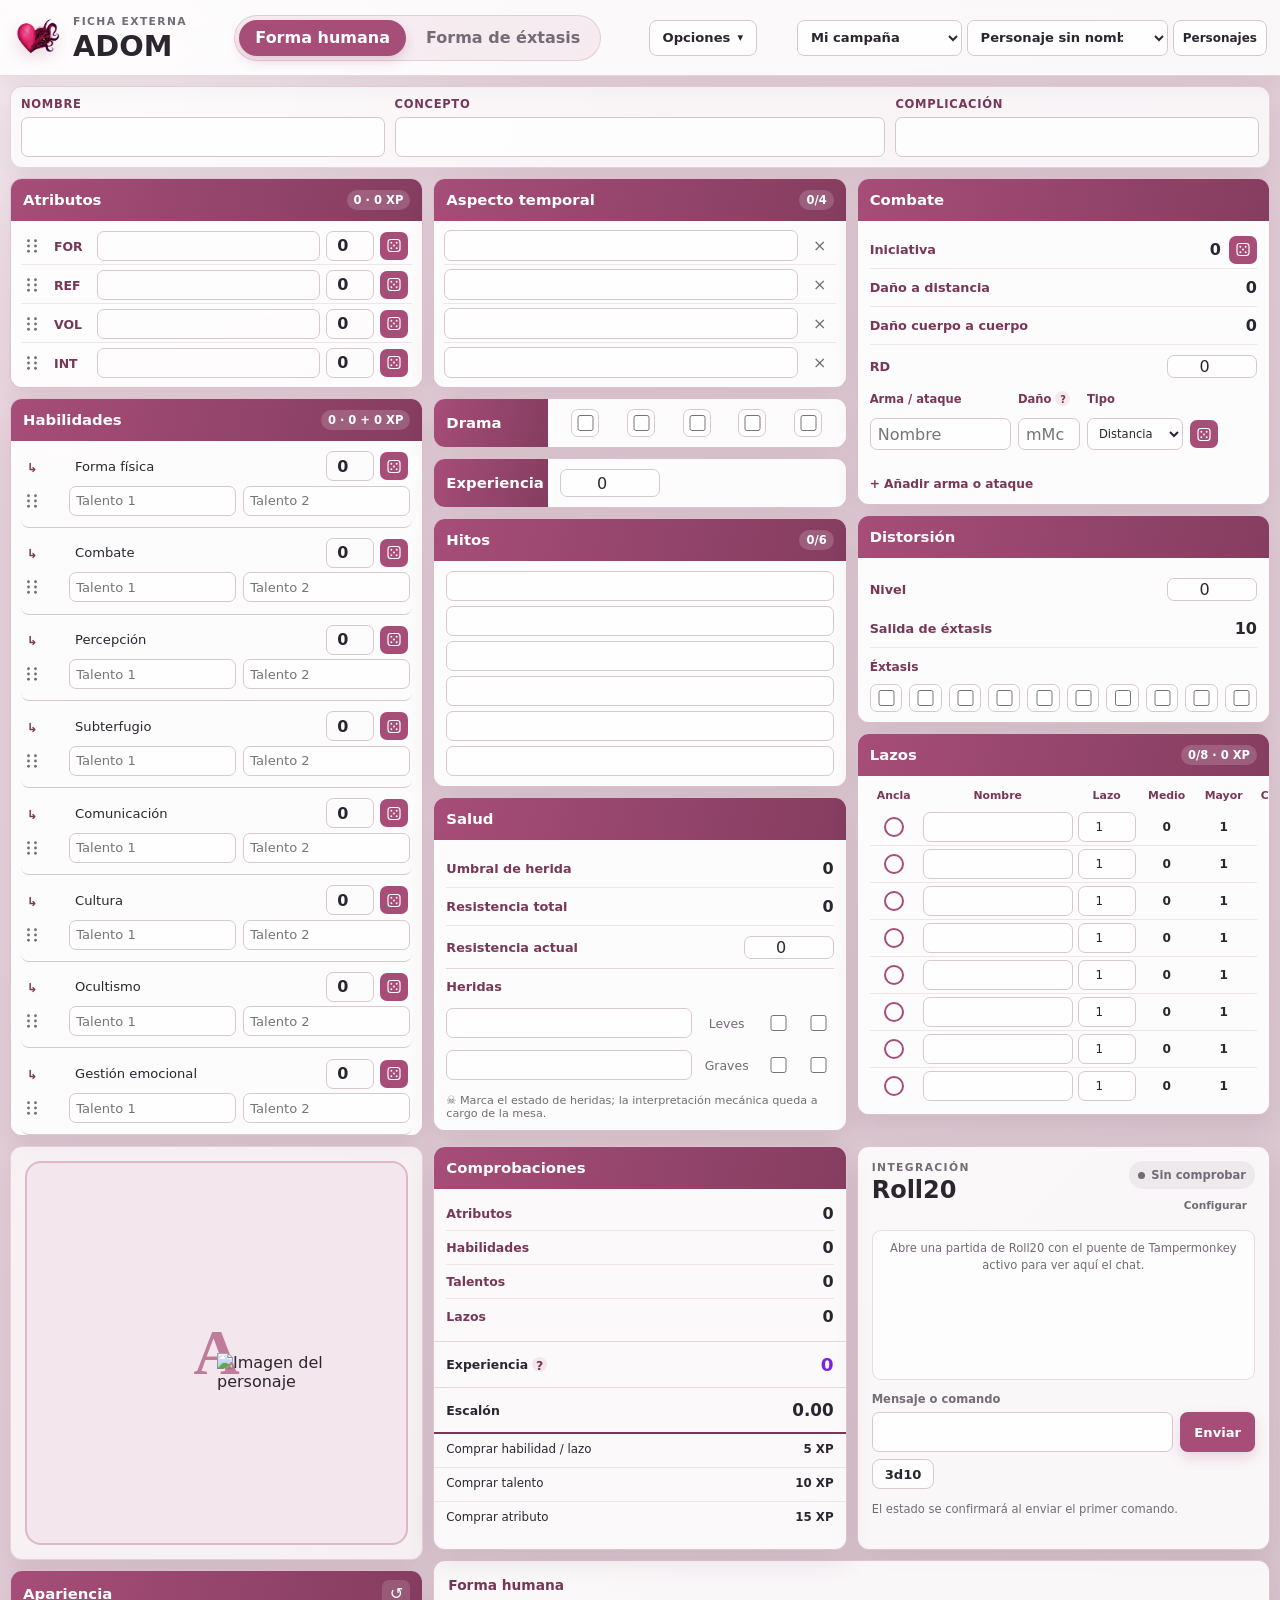
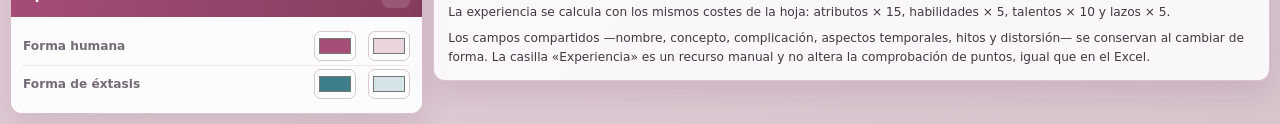
==== commit 1bb01870: "a" ====
--- a/index.html
+++ b/index.html
@@ -7,7 +7,7 @@
     <meta name="color-scheme" content="light">
     <title>ADOM - Ficha externa</title>
     <link rel="icon" type="image/png" href="favicon.png">
-    <link rel="stylesheet" href="css/styles.css?v=46">
+    <link rel="stylesheet" href="css/styles.css?v=48">
     <link rel="stylesheet" href="css/brand.css?v=1">
 </head>
 
--- a/css/styles.css
+++ b/css/styles.css
@@ -928,7 +928,14 @@
 }
 
 .arcane-row {
-    grid-template-columns: minmax(0, 1fr) 54px 30px;
+    grid-template-columns: minmax(0, 1fr) 54px 30px 30px;
+}
+
+.derived-roll-actions {
+    display: inline-flex;
+    align-items: center;
+    justify-content: flex-end;
+    gap: 8px;
 }
 
 .repeatable-row input,
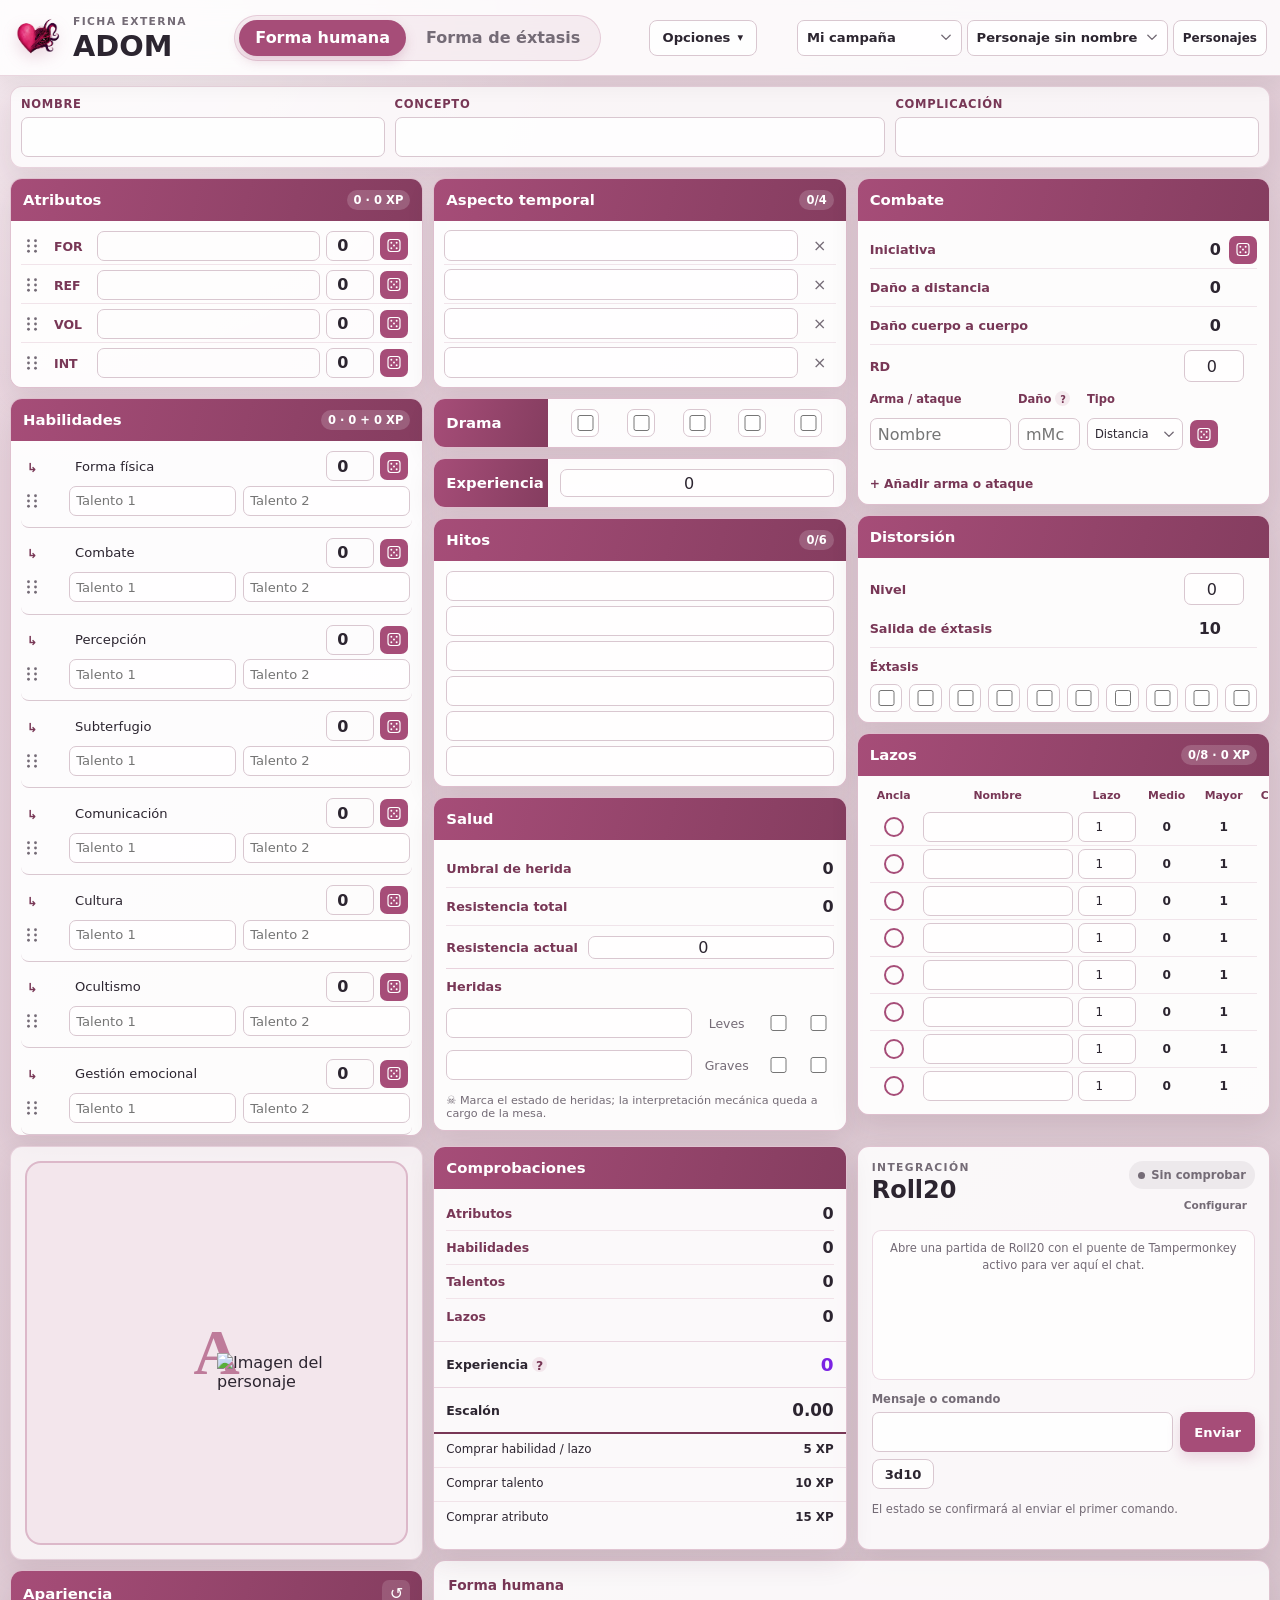
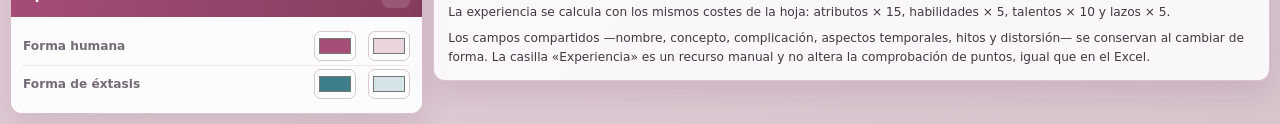
==== commit c4ccc333: "a" ====
--- a/index.html
+++ b/index.html
@@ -7,7 +7,7 @@
     <meta name="color-scheme" content="light">
     <title>ADOM - Ficha externa</title>
     <link rel="icon" type="image/png" href="favicon.png">
-    <link rel="stylesheet" href="css/styles.css?v=48">
+    <link rel="stylesheet" href="css/styles.css?v=60">
     <link rel="stylesheet" href="css/brand.css?v=1">
 </head>
 
@@ -392,14 +392,39 @@
             </div>
         </dialog>
 
+        <dialog class="roll20-handout-dialog" id="roll20HandoutDialog"
+            aria-labelledby="roll20HandoutTitle">
+            <div class="roll20-handout-panel">
+                <header class="roll20-handout-header">
+                    <div class="roll20-handout-heading">
+                        <p class="eyebrow">Roll20 · Mostrado por el director</p>
+                        <h2 id="roll20HandoutTitle">Imagen de Roll20</h2>
+                    </div>
+                    <div class="roll20-handout-actions">
+                        <div class="roll20-handout-zoom" aria-label="Controles de zoom">
+                            <button id="roll20HandoutZoomOut" type="button" aria-label="Alejar imagen">−</button>
+                            <button id="roll20HandoutZoomReset" type="button"
+                                aria-label="Restablecer tamaño de la imagen">100%</button>
+                            <button id="roll20HandoutZoomIn" type="button" aria-label="Ampliar imagen">+</button>
+                        </div>
+                        <button class="roll20-handout-close" id="closeRoll20HandoutButton" type="button"
+                            aria-label="Cerrar imagen">×</button>
+                    </div>
+                </header>
+                <div class="roll20-handout-stage" id="roll20HandoutStage">
+                    <img id="roll20HandoutImage" alt="" draggable="false">
+                </div>
+            </div>
+        </dialog>
+
         <div class="toast-region" id="toastRegion" aria-live="polite" aria-atomic="true"></div>
     </div>
 
     <script src="js/state.js?v=33"></script>
     <script src="js/xlsx-import.js"></script>
     <script src="js/calculations.js"></script>
-    <script src="js/roll20-bridge.js?v=31"></script>
-    <script src="js/ui.js?v=46"></script>
+    <script src="js/roll20-bridge.js?v=36"></script>
+    <script src="js/ui.js?v=54"></script>
     <script src="js/app.js"></script>
 </body>
 
--- a/css/styles.css
+++ b/css/styles.css
@@ -58,16 +58,26 @@
     border: 1px solid var(--line);
     border-radius: 7px;
     color: var(--ink);
-    background: rgba(255, 255, 255, 0.86);
+    background-color: rgba(255, 255, 255, 0.86);
     outline: none;
     transition: border-color var(--transition), box-shadow var(--transition), background var(--transition);
+}
+
+select {
+    padding-right: 28px;
+    appearance: none;
+    -webkit-appearance: none;
+    background-image: url("data:image/svg+xml,%3Csvg xmlns='http://www.w3.org/2000/svg' width='12' height='8' viewBox='0 0 12 8'%3E%3Cpath d='M1 1.25 6 6.25l5-5' fill='none' stroke='%23746b76' stroke-width='1.6' stroke-linecap='round' stroke-linejoin='round'/%3E%3C/svg%3E");
+    background-repeat: no-repeat;
+    background-position: right 10px center;
+    background-size: 10px 7px;
 }
 
 input:focus,
 textarea:focus,
 select:focus {
     border-color: var(--accent);
-    background: #fff;
+    background-color: #fff;
     box-shadow: 0 0 0 3px rgba(var(--accent-rgb), 0.14);
 }
 
@@ -572,7 +582,7 @@
     opacity: 1;
     color: var(--ink);
     border-color: var(--line);
-    background: transparent;
+    background-color: transparent;
 }
 
 .app-shell[data-viewer="true"] .anchor-cell {
@@ -938,6 +948,16 @@
     gap: 8px;
 }
 
+.derived-roll-placeholder {
+    flex: 0 0 28px;
+    width: 28px;
+    height: 28px;
+}
+
+.app-shell[data-viewer="true"] .derived-roll-placeholder {
+    display: none;
+}
+
 .repeatable-row input,
 .arcane-row input,
 .weapon-row input,
@@ -945,6 +965,11 @@
 .bond-row input {
     min-height: 32px;
     padding: 5px 7px;
+}
+
+.weapon-row select {
+    padding-right: 25px;
+    background-position: right 8px center;
 }
 
 #temporalAspectsList .repeatable-row input {
@@ -1106,7 +1131,8 @@
 }
 
 .inline-number input {
-    max-width: 100px;
+    max-width: none;
+    flex: 1 1 auto;
     min-height: 28px;
 }
 
@@ -1144,6 +1170,31 @@
     color: var(--accent-strong);
     font-size: 0.8rem;
     font-weight: 650;
+}
+
+.health-resistance-row {
+    grid-template-columns: auto minmax(0, 1fr);
+}
+
+.combat-rd-row,
+.distortion-level-row {
+    grid-template-columns: minmax(0, 1fr) auto;
+    gap: 12px;
+}
+
+.combat-rd-input[type="number"],
+.distortion-level-input[type="number"] {
+    width: 60px;
+    min-width: 46px;
+    min-height: 32px;
+    padding: 5px 7px;
+    text-align: right;
+    transform: translateX(23px);
+}
+
+.combat-rd-input[type="number"]::-webkit-inner-spin-button,
+.distortion-level-input[type="number"]::-webkit-inner-spin-button {
+    margin-left: 4px;
 }
 
 .wounds-block {
@@ -2297,6 +2348,233 @@
     background: rgba(139, 97, 24, 0.11);
 }
 
+.connection-pill[data-state="reload"] {
+    color: var(--warning);
+    background: rgba(139, 97, 24, 0.11);
+}
+
+.roll20-setup-button.is-reload {
+    color: #fff;
+    border-color: var(--warning);
+    background: var(--warning);
+}
+
+/* Imagen que Roll20 muestra a los jugadores */
+.roll20-handout-dialog {
+    position: fixed;
+    inset: 0;
+    z-index: 2147483647;
+    width: 100vw;
+    height: 100vh;
+    max-width: none;
+    max-height: none;
+    margin: 0;
+    padding: clamp(12px, 3vw, 38px);
+    overflow: auto;
+    border: 0;
+    color: var(--ink);
+    background: rgba(35, 25, 32, 0.74);
+}
+
+.roll20-handout-dialog[open] {
+    display: grid;
+    place-items: center;
+}
+
+.roll20-handout-dialog::backdrop {
+    background: rgba(35, 25, 32, 0.76);
+    backdrop-filter: blur(5px);
+}
+
+.roll20-handout-panel {
+    display: grid;
+    grid-template-rows: auto minmax(0, 1fr);
+    width: min(1100px, 100%);
+    max-height: calc(100vh - clamp(24px, 6vw, 76px));
+    overflow: hidden;
+    border: 1px solid rgba(var(--accent-rgb), 0.34);
+    border-radius: 18px;
+    background: var(--surface);
+    box-shadow: 0 28px 80px rgba(20, 10, 16, 0.42);
+}
+
+.roll20-handout-header {
+    display: flex;
+    align-items: center;
+    justify-content: space-between;
+    gap: 20px;
+    padding: 15px 18px;
+    border-bottom: 1px solid rgba(var(--accent-rgb), 0.2);
+    background: rgba(255, 255, 255, 0.96);
+}
+
+.roll20-handout-header > div {
+    min-width: 0;
+}
+
+.roll20-handout-heading {
+    flex: 1 1 auto;
+}
+
+.roll20-handout-header h2 {
+    margin: 0;
+    overflow: hidden;
+    font-size: clamp(1rem, 2.2vw, 1.35rem);
+    line-height: 1.2;
+    text-overflow: ellipsis;
+    white-space: nowrap;
+}
+
+.roll20-handout-close {
+    display: grid;
+    flex: 0 0 auto;
+    width: 40px;
+    height: 40px;
+    padding: 0;
+    place-items: center;
+    border: 1px solid rgba(var(--accent-rgb), 0.25);
+    border-radius: 50%;
+    color: var(--accent-strong);
+    background: var(--accent-soft);
+    cursor: pointer;
+    font-size: 1.55rem;
+    line-height: 1;
+}
+
+.roll20-handout-close:hover,
+.roll20-handout-close:focus-visible {
+    border-color: var(--accent);
+    background: rgba(var(--accent-rgb), 0.16);
+    outline: none;
+}
+
+.roll20-handout-actions,
+.roll20-handout-zoom {
+    display: flex;
+    flex: 0 0 auto;
+    align-items: center;
+}
+
+.roll20-handout-actions {
+    gap: 12px;
+}
+
+.roll20-handout-zoom {
+    overflow: hidden;
+    border: 1px solid rgba(var(--accent-rgb), 0.25);
+    border-radius: 999px;
+    background: var(--accent-soft);
+}
+
+.roll20-handout-zoom button {
+    min-width: 38px;
+    height: 38px;
+    padding: 0 10px;
+    border: 0;
+    color: var(--accent-strong);
+    background: transparent;
+    cursor: pointer;
+    font: inherit;
+    font-weight: 800;
+}
+
+.roll20-handout-zoom button + button {
+    border-left: 1px solid rgba(var(--accent-rgb), 0.2);
+}
+
+.roll20-handout-zoom button:nth-child(2) {
+    min-width: 62px;
+    font-size: 0.82rem;
+}
+
+.roll20-handout-zoom button:hover,
+.roll20-handout-zoom button:focus-visible {
+    background: rgba(var(--accent-rgb), 0.14);
+    outline: none;
+}
+
+.roll20-handout-zoom button:disabled {
+    cursor: default;
+    opacity: 0.42;
+}
+
+.roll20-handout-stage {
+    display: grid;
+    min-height: 180px;
+    padding: clamp(8px, 1.5vw, 16px);
+    place-items: center;
+    overflow: hidden;
+    background: #211c20;
+    cursor: grab;
+    touch-action: none;
+    user-select: none;
+}
+
+.roll20-handout-stage.is-dragging {
+    cursor: grabbing;
+}
+
+.roll20-handout-stage img {
+    display: block;
+    width: auto;
+    max-width: 100%;
+    height: auto;
+    max-height: calc(100vh - 150px);
+    object-fit: contain;
+    transform-origin: center;
+    transition: transform 140ms ease;
+    will-change: transform;
+    pointer-events: none;
+}
+
+.roll20-handout-stage.is-dragging img {
+    transition: none;
+}
+
+@media (max-width: 620px) {
+    .roll20-handout-dialog {
+        padding: 8px;
+    }
+
+    .roll20-handout-panel {
+        max-height: calc(100vh - 16px);
+        border-radius: 13px;
+    }
+
+    .roll20-handout-header {
+        align-items: flex-start;
+        gap: 8px;
+        padding: 11px 12px;
+    }
+
+    .roll20-handout-actions {
+        gap: 7px;
+    }
+
+    .roll20-handout-zoom button {
+        min-width: 34px;
+        height: 34px;
+        padding: 0 7px;
+    }
+
+    .roll20-handout-zoom button:nth-child(2) {
+        min-width: 54px;
+    }
+
+    .roll20-handout-close {
+        width: 36px;
+        height: 36px;
+    }
+
+    .roll20-handout-header .eyebrow {
+        font-size: 0.58rem;
+    }
+
+    .roll20-handout-stage img {
+        max-height: calc(100vh - 118px);
+    }
+}
+
 .reset-danger-message {
     color: var(--danger);
     font-weight: 750;
@@ -2451,7 +2729,7 @@
 .portrait-frame-select {
     grid-column: 2 / -1;
     min-height: 32px;
-    padding: 4px 7px;
+    padding: 4px 28px 4px 7px;
 }
 .portrait-adjustments output {
     min-width: 3.2rem;
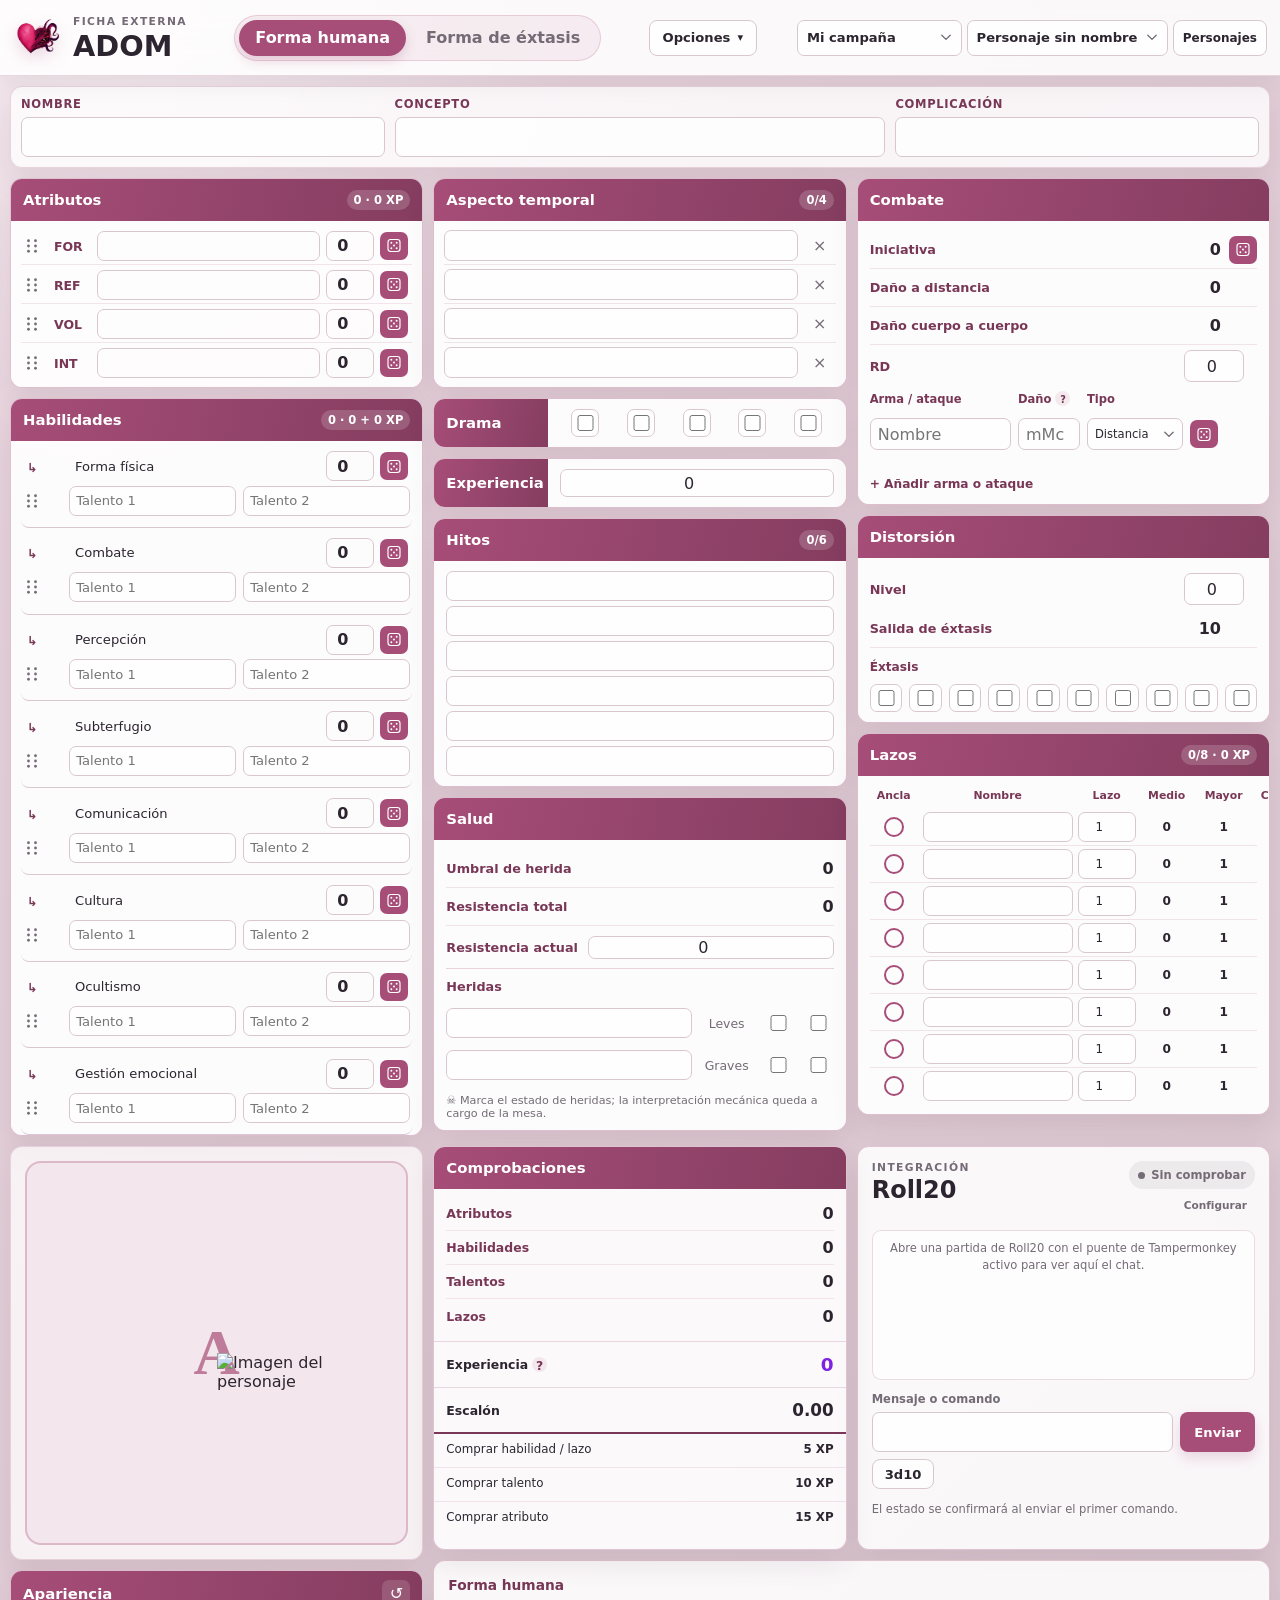
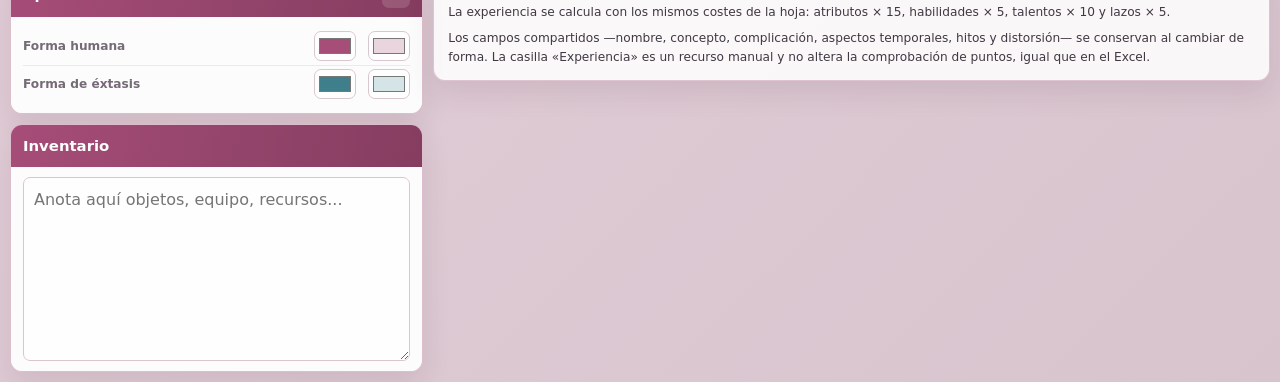
==== commit e429a419: "a" ====
--- a/index.html
+++ b/index.html
@@ -7,7 +7,7 @@
     <meta name="color-scheme" content="light">
     <title>ADOM - Ficha externa</title>
     <link rel="icon" type="image/png" href="favicon.png">
-    <link rel="stylesheet" href="css/styles.css?v=60">
+    <link rel="stylesheet" href="css/styles.css?v=61">
     <link rel="stylesheet" href="css/brand.css?v=1">
 </head>
 
@@ -270,6 +270,16 @@
                             </div>
                         </div>
                     </section>
+
+                    <section class="card inventory-card" aria-labelledby="inventoryTitle">
+                        <div class="card-header">
+                            <h2 id="inventoryTitle">Inventario</h2>
+                        </div>
+                        <div class="card-body inventory-body">
+                            <textarea id="characterInventory" rows="7" aria-label="Objetos y equipo del personaje"
+                                placeholder="Anota aquí objetos, equipo, recursos..."></textarea>
+                        </div>
+                    </section>
                 </div>
 
                 <aside class="sheet-sidebar">
@@ -420,11 +430,11 @@
         <div class="toast-region" id="toastRegion" aria-live="polite" aria-atomic="true"></div>
     </div>
 
-    <script src="js/state.js?v=33"></script>
+    <script src="js/state.js?v=35"></script>
     <script src="js/xlsx-import.js"></script>
     <script src="js/calculations.js"></script>
-    <script src="js/roll20-bridge.js?v=36"></script>
-    <script src="js/ui.js?v=54"></script>
+    <script src="js/roll20-bridge.js?v=38"></script>
+    <script src="js/ui.js?v=56"></script>
     <script src="js/app.js"></script>
 </body>
 
--- a/css/styles.css
+++ b/css/styles.css
@@ -740,6 +740,18 @@
     cursor: pointer;
 }
 
+.inventory-body {
+    padding: 10px;
+}
+
+.inventory-body textarea {
+    display: block;
+    min-height: 148px;
+    padding: 10px;
+    line-height: 1.45;
+    resize: vertical;
+}
+
 .card-header,
 .summary-header {
     display: flex;
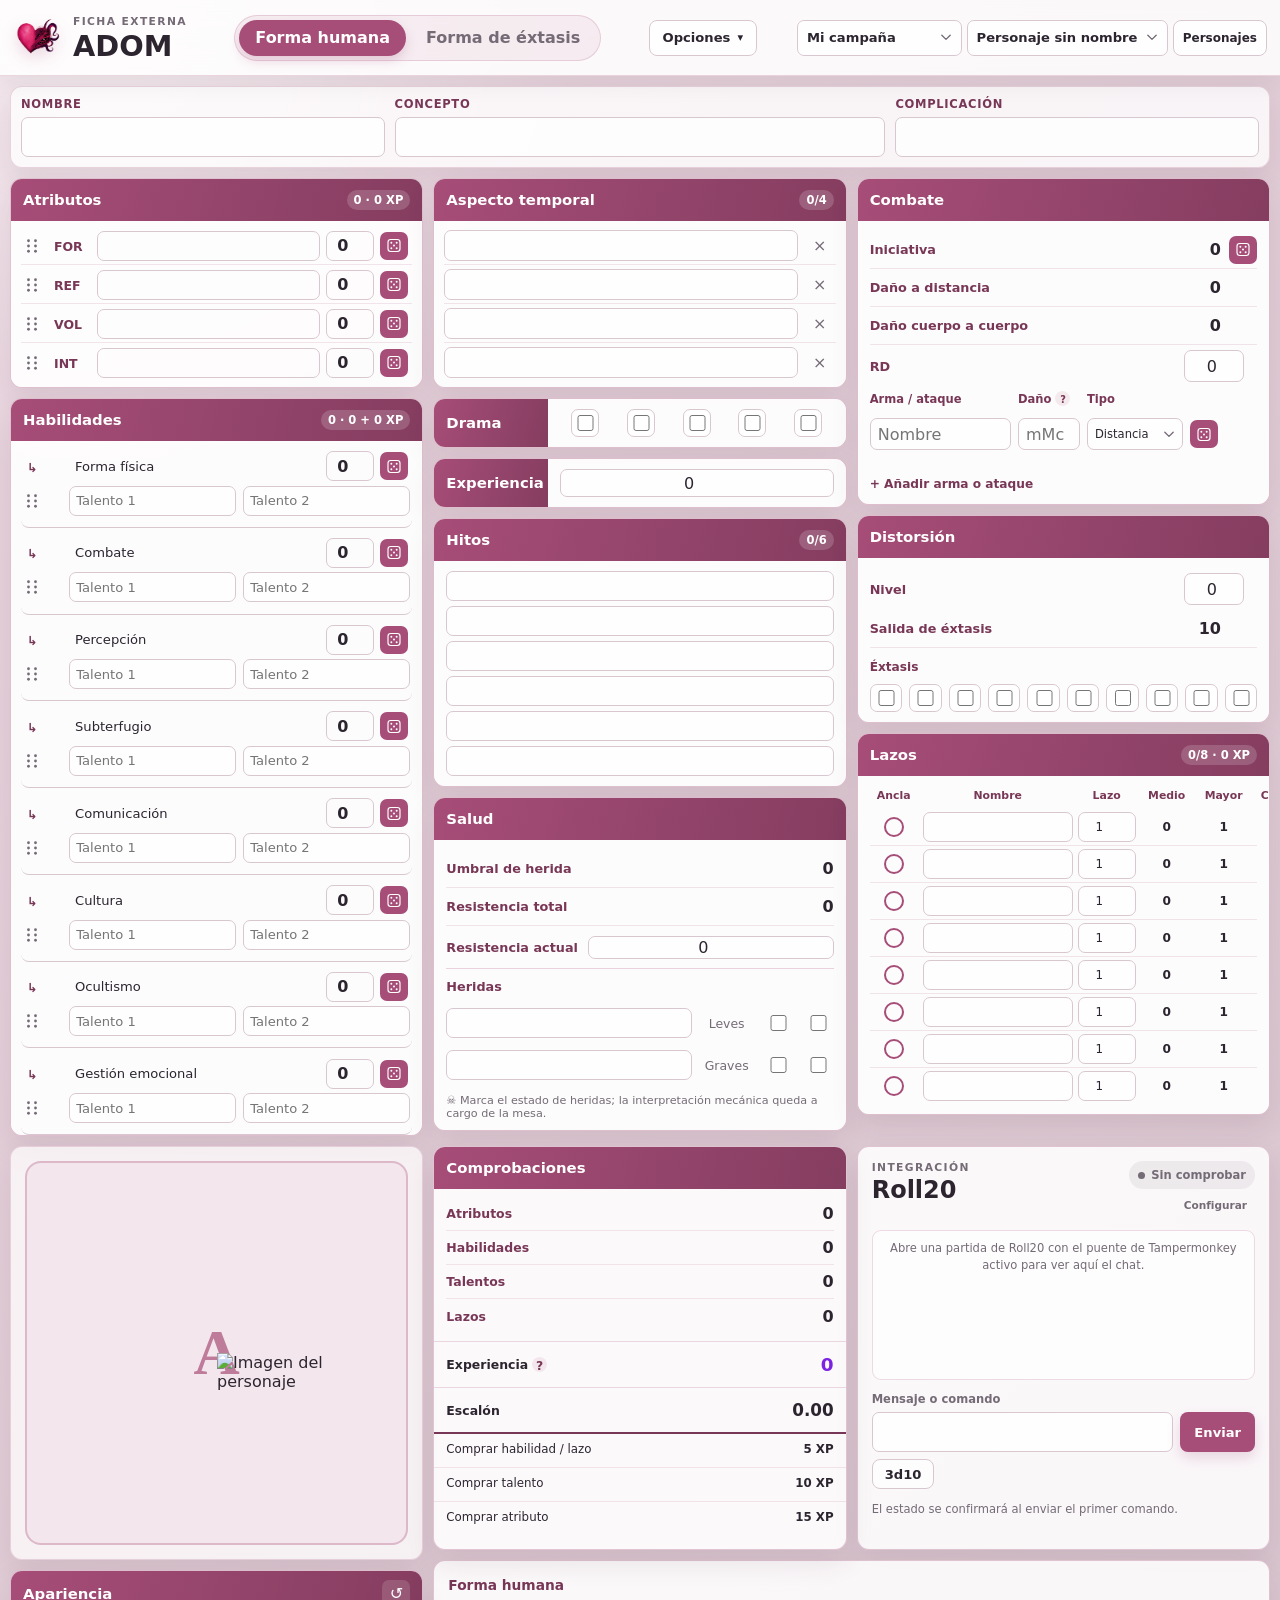
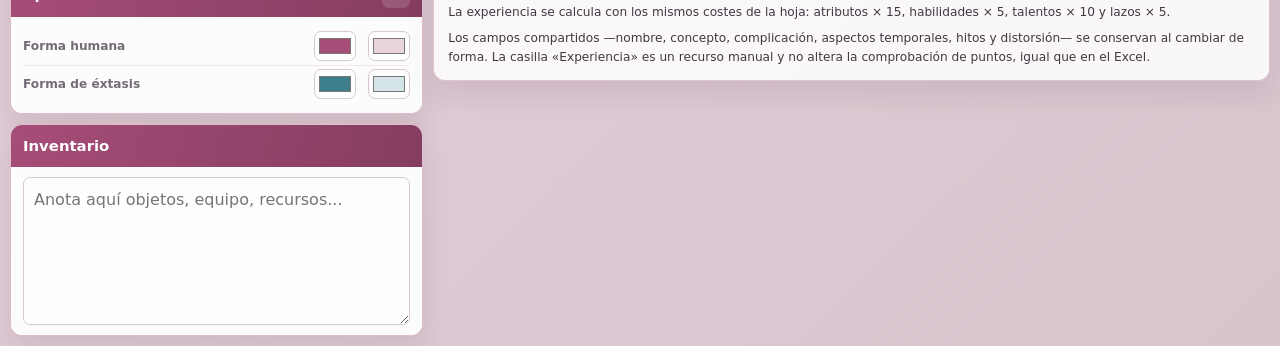
==== commit d6776be1: "a" ====
--- a/index.html
+++ b/index.html
@@ -430,11 +430,11 @@
         <div class="toast-region" id="toastRegion" aria-live="polite" aria-atomic="true"></div>
     </div>
 
-    <script src="js/state.js?v=35"></script>
+    <script src="js/state.js?v=36"></script>
     <script src="js/xlsx-import.js"></script>
     <script src="js/calculations.js"></script>
     <script src="js/roll20-bridge.js?v=38"></script>
-    <script src="js/ui.js?v=56"></script>
+    <script src="js/ui.js?v=57"></script>
     <script src="js/app.js"></script>
 </body>
 
